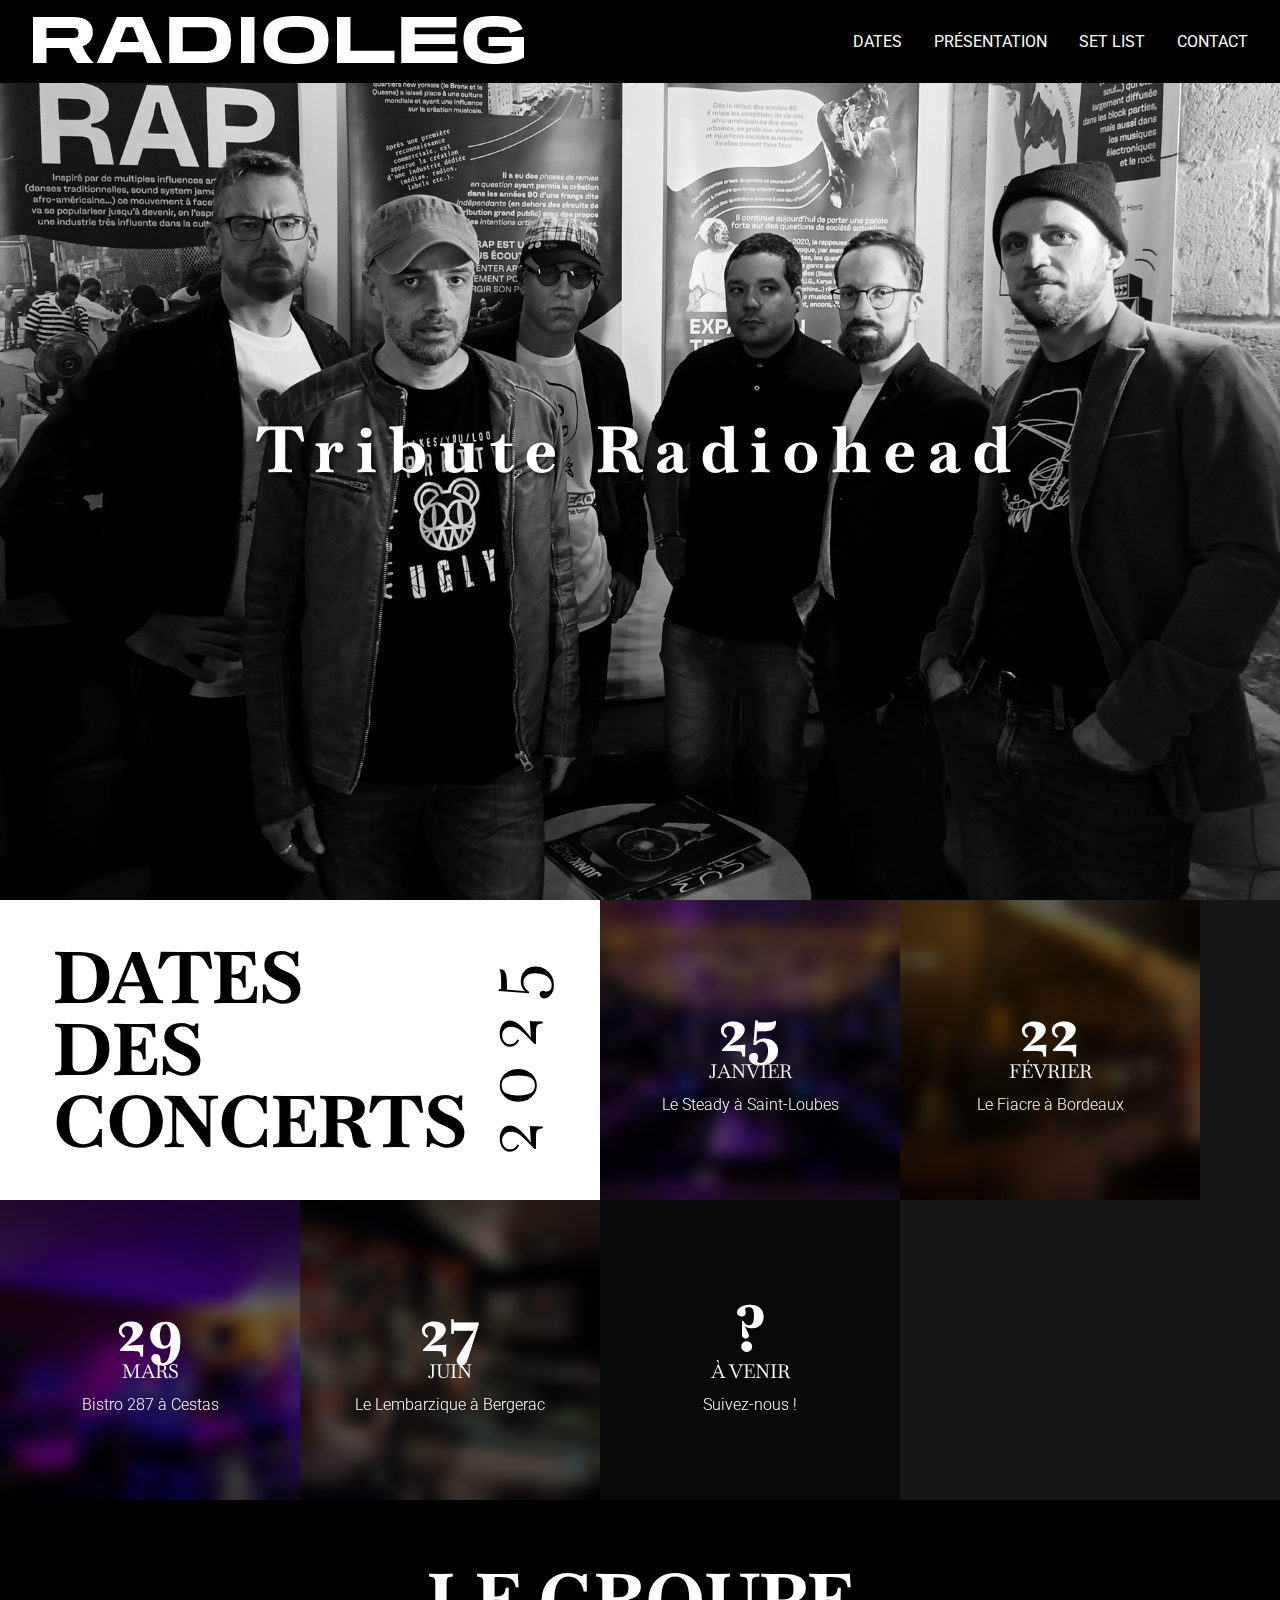
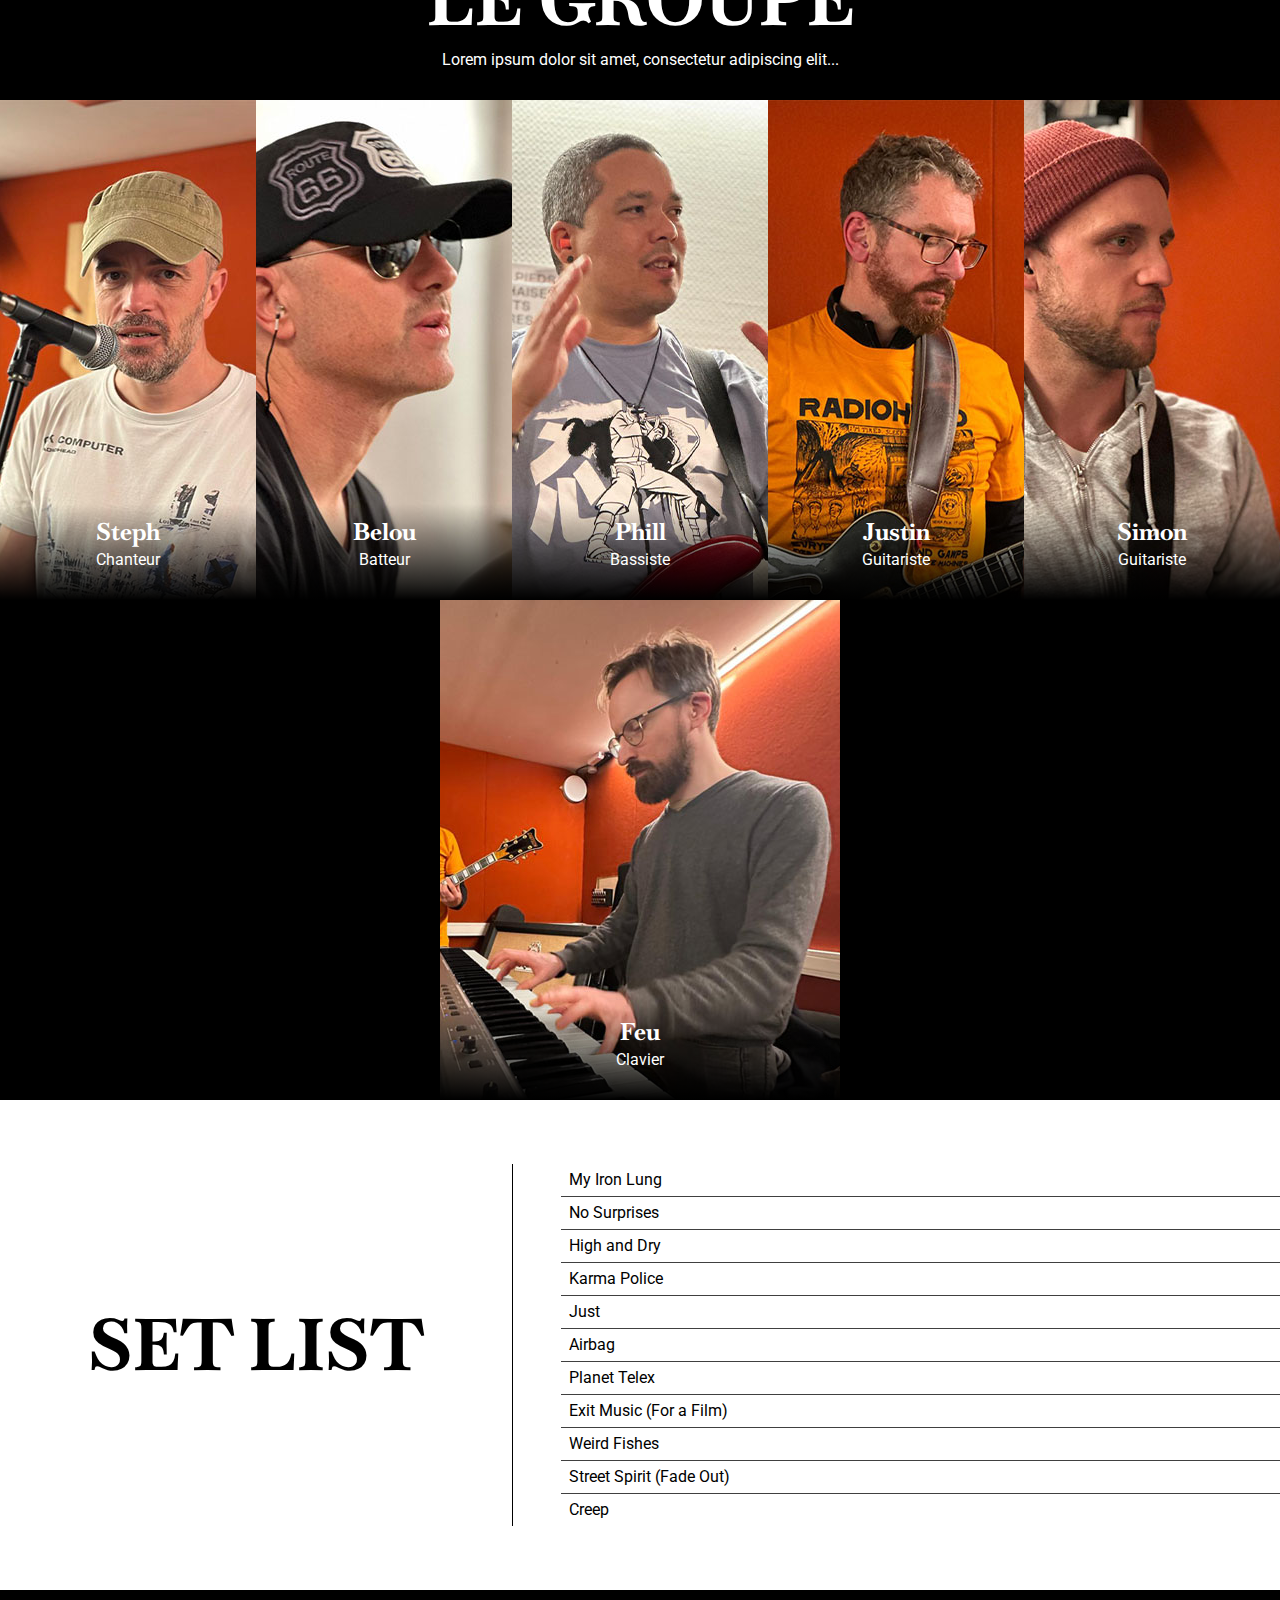
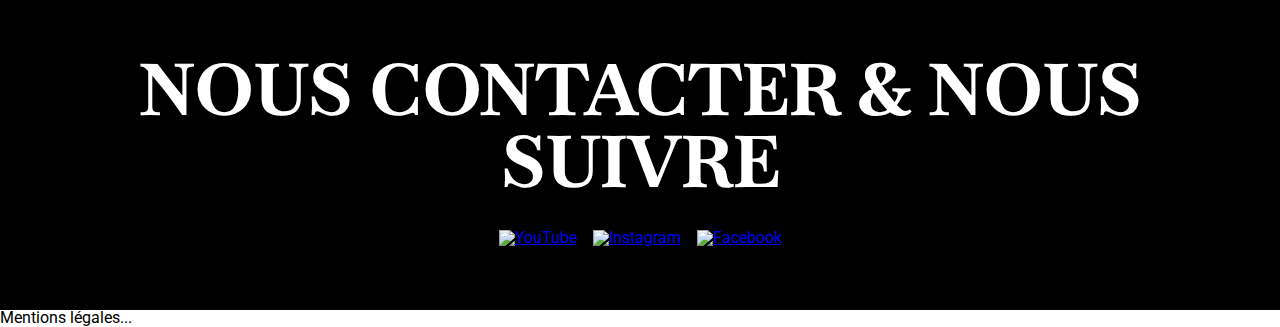
==== index.html @ 5f4b0f97 "commit initial" ====
<!DOCTYPE html>
<html lang="fr">
<head>
    <meta charset="UTF-8">
    <meta name="viewport" content="width=device-width, initial-scale=1.0">
    <title>Radioleg Tribute Radiohead</title>
    <link href="https://fonts.googleapis.com/css2?family=Roboto:wght@400;700&family=Baskervville&display=swap" rel="stylesheet">
    <link rel="stylesheet" href="scss/style.css">
    <link rel="preconnect" href="https://fonts.googleapis.com">
    <link rel="preconnect" href="https://fonts.gstatic.com" crossorigin>
    <link href="https://fonts.googleapis.com/css2?family=Baskervville&family=Roboto:wght@400;700&display=swap" rel="stylesheet">
</head>
<body>
    <header>
        <nav class="navbar">
            <div class="logo">
                <img src="img/logo-radioleg.png" alt="Logo Radioleg">
            </div>
            <div class="burger-menu">
                <span></span>
                <span></span>
                <span></span>
            </div>
            <ul class="nav-links">
                <li><a href="#dates">DATES</a></li>
                <li><a href="#presentation">PRÉSENTATION</a></li>
                <li><a href="#setlist">SET LIST</a></li>
                <li><a href="#contact">CONTACT</a></li>
            </ul>
        </nav>
    </header>
    <main>
        <!-- Section Home -->
        <section id="home" class="banner">
            <h1>Tribute Radiohead</h1>
        </section>

        <!-- Section Dates -->
        <section id="dates" class="dates">
            <div class="concert-dates">
                <!-- Titre principal avec année -->
                <div class="dates-header">
                    <h2>DATES <br>DES <br>CONCERTS</h2>
                    <span class="year">2025</span>
                </div>
        
                <!-- Cartes de dates -->
                <div class="date-card" style="background-image: url('img/le-steady.jpg');">
                    <div class="overlay">
                        <time datetime="2025-01-25">
                            <span class="jour">25</span>
                            <span class="mois">janvier</span>
                        </time>
                        <div class="lieu">Le Steady à Saint-Loubes</div>
                    </div>
                </div>
        
                <div class="date-card" style="background-image: url('img/le-fiacre.jpg');">
                    <div class="overlay">
                        <time datetime="2025-02-22">
                            <span class="jour">22</span>
                            <span class="mois">février</span>
                        </time>
                        <div class="lieu">Le Fiacre à Bordeaux</div>
                    </div>
                </div>
        
                <div class="date-card" style="background-image: url('img/bistro-287.jpg');">
                    <div class="overlay">
                        <time datetime="2025-03-29">
                            <span class="jour">29</span>
                            <span class="mois">mars</span>
                        </time>
                        <div class="lieu">Bistro 287 à Cestas</div>
                    </div>
                </div>
                <div class="date-card" style="background-image: url('img/le-lembarzique.jpg');">
                    <div class="overlay">
                        <time datetime="2025-06-27">
                            <span class="jour">27</span>
                            <span class="mois">juin</span>
                        </time>
                        <div class="lieu">Le Lembarzique à Bergerac</div>
                    </div>
                </div>
        
                <div class="date-card" style="background-image: url('img/placeholder.jpg');">
                    <div class="overlay">
                        <time datetime="2025-04-01">
                            <span class="jour">?</span>
                            <span class="mois">à venir</span>
                        </time>
                        <div class="lieu">Suivez-nous !</div>
                    </div>
                </div>
        
            </div>
        </section>
        

        <!-- Section Groupe -->
        <section id="presentation" class="group">
            <h2>LE GROUPE</h2>
            <p>Lorem ipsum dolor sit amet, consectetur adipiscing elit...</p>
            <div class="members">
                <div class="member" style="background-image: url('img/photos/photostudio_web_steph.jpg');">
                    <div class="info">
                        <h3>Steph</h3>
                        <p>Chanteur</p>
                    </div>
                </div>
                <div class="member" style="background-image: url('img/photos/photostudio_web_belou.jpg');">
                    <div class="info">
                        <h3>Belou</h3>
                        <p>Batteur</p>
                    </div>
                </div>
                <div class="member" style="background-image: url('img/photos/photostudio_web_ phil.jpg');">
                    <div class="info">
                        <h3>Phill</h3>
                        <p>Bassiste</p>
                    </div>
                </div>
                <div class="member" style="background-image: url('img/photos/photostudio_web_ justin.jpg');">
                    <div class="info">
                        <h3>Justin</h3>
                        <p>Guitariste</p>
                    </div>
                </div>
                <div class="member" style="background-image: url('img/photos/photostudio_web_simon.jpg');">
                    <div class="info">
                        <h3>Simon</h3>
                        <p>Guitariste</p>
                    </div>
                </div>
                <div class="member" style="background-image: url('img/photos/photostudio_web_feu.jpg');">
                    <div class="info">
                        <h3>Feu</h3>
                        <p>Clavier</p>
                    </div>
                </div>
            </div>
        </section>

        <!-- Section Set List -->
        <section id="setlist" class="setlist">
            <div class="setlist-header">
                <h2>SET LIST</h2>
            </div>
            <div class="setlist-content">
   
                <div class="setlist-list">
                    <ul>
                        <li>My Iron Lung</li>
                        <li>No Surprises</li>
                        <li>High and Dry</li>
                        <li>Karma Police</li>
                        <li>Just</li>
                        <li>Airbag</li>
                        <li>Planet Telex</li>
                        <li>Exit Music (For a Film)</li>
                        <li>Weird Fishes</li>
                        <li>Street Spirit (Fade Out)</li>
                        <li>Creep</li>
                    </ul>
                </div>
            </div>
        </section>

        <!-- Section Contact -->
        <section id="contact" class="contact">
            <h2>NOUS CONTACTER & NOUS SUIVRE</h2>
            <div class="social-icons">
                <a href="#"><img src="img/youtube.png" alt="YouTube"></a>
                <a href="#"><img src="img/instagram.png" alt="Instagram"></a>
                <a href="#"><img src="img/facebook.png" alt="Facebook"></a>
            </div>
        </section>
    </main>
    <footer>
        <p>Mentions légales...</p>
    </footer>
    <script src="js/script.js"></script>
</body>
</html>
---- scss/style.css ----
@charset "UTF-8";
/* commande sass --watch scss\style.scss:scss\style.css */
* {
  margin: 0;
  padding: 0;
  box-sizing: border-box;
}

body {
  font-family: "Roboto", sans-serif;
  line-height: 1;
}
body h1 {
  font-size: 4rem;
  font-family: "Baskervville", serif;
}
body h2 {
  font-family: "Baskervville", serif;
  font-size: 4.5rem;
  text-transform: uppercase;
  line-height: 1;
}

.navbar {
  display: flex;
  justify-content: space-between;
  align-items: center;
  background: #000;
  padding: 1rem 2rem;
  position: fixed;
  top: 0;
  width: 100%;
  z-index: 1000;
}
.navbar .logo {
  line-height: 1;
}
.navbar .logo img {
  max-height: 50px;
}
.navbar .nav-links {
  list-style: none;
  display: flex;
  gap: 2rem;
}
.navbar .nav-links li a {
  color: #fff;
  text-decoration: none;
  font-family: "Roboto", sans-serif;
}
.navbar .nav-links li a:hover {
  color: #d4af37;
}

.banner {
  height: 100vh;
  background: url("../img/groupe-cover.jpg") no-repeat center center/cover;
  display: flex;
  justify-content: center;
  align-items: center;
  color: #fff;
  background-position: center;
}
.banner h1 {
  text-shadow: 2px 2px 6px #000;
  letter-spacing: 0.2em;
}

.dates {
  display: flex;
  flex-direction: column;
  align-items: left;
  background-color: #161616;
}
.dates .dates-header {
  display: flex;
  justify-content: center;
  align-items: center;
  max-width: 800px;
  min-width: 600px;
  height: 300px;
  margin: 0;
  padding: 2rem;
  background-color: #fff;
}
.dates .dates-header h2 {
  text-align: left;
  max-width: 80%;
}
.dates .dates-header .year {
  font-family: "Baskervville", serif;
  writing-mode: sideways-lr;
  font-size: 5rem;
  color: #000;
  font-weight: normal;
  letter-spacing: 1rem;
}
.dates .concert-dates {
  display: flex;
  flex-wrap: wrap;
  justify-content: left;
}
.dates .concert-dates .date-card {
  width: 300px;
  height: 300px;
  background-size: cover;
  background-position: center;
  position: relative;
  overflow: hidden;
  display: flex;
  align-items: flex-end;
}
.dates .concert-dates .date-card .overlay {
  background: rgba(0, 0, 0, 0.6);
  backdrop-filter: blur(8px); /* Ajoute l’effet de flou */
  color: #fff;
  text-align: center;
  padding: 1rem;
  width: 100%;
  height: 100%;
  display: flex;
  flex-direction: column;
  justify-content: center;
}
.dates .concert-dates .date-card .overlay time {
  font-family: "Baskervville", serif;
}
.dates .concert-dates .date-card .overlay time .jour {
  display: block;
  font-size: 4rem;
  font-weight: bold;
  line-height: 1.3;
}
.dates .concert-dates .date-card .overlay time .mois {
  display: block;
  font-size: 1.2rem;
  text-transform: uppercase;
  margin-top: -0.5rem;
}
.dates .concert-dates .date-card .overlay .lieu {
  margin-top: 1rem;
  font-family: "Roboto", sans-serif;
  font-size: 1rem;
  font-weight: 300;
}

.group {
  padding: 4rem 0 0 0;
  background-color: #000;
  color: #fff;
  text-align: center;
}
.group h2 {
  text-align: center;
}
.group p {
  max-width: 600px;
  margin: 1rem auto;
  font-family: "Roboto", sans-serif;
}
.group .members {
  display: flex;
  flex-wrap: wrap;
  justify-content: center;
  margin-top: 2rem;
}
.group .members .member {
  flex: 1;
  min-width: 250px;
  max-width: 400px;
  height: 500px;
  background-size: cover;
  background-position: center;
  position: relative;
  display: flex;
  align-items: flex-end;
}
.group .members .member .info {
  background: linear-gradient(to top, #000, transparent);
  width: 100%;
  padding: 1rem;
  color: #fff;
  text-align: center;
}
.group .members .member .info h3 {
  font-family: "Baskervville", serif;
  font-size: 1.5rem;
}
.group .members .member .info p {
  font-family: "Roboto", sans-serif;
  font-size: 1rem;
  margin-top: 0.5rem;
}

.setlist {
  display: flex;
  flex-wrap: wrap;
  padding: 4rem 0;
  align-items: center;
}
.setlist .setlist-header {
  width: 40%;
  padding: 1rem;
  text-align: center;
}
.setlist .setlist-content {
  width: 60%;
}
.setlist .setlist-content .setlist-block {
  flex: 1;
  background: #000;
  color: #fff;
  display: flex;
  justify-content: center;
  align-items: center;
  font-family: "Baskervville", serif;
  font-size: 1.5rem;
  text-align: center;
  padding: 2rem 0 2rem 2rem;
  border-right: 1px solid #fff;
}
.setlist .setlist-list {
  flex: 1;
  padding: 0 0 0 3rem;
  border-left: 1px solid;
}
.setlist .setlist-list ul {
  list-style: none;
  margin: 0;
  padding: 0;
}
.setlist .setlist-list ul li {
  font-family: "Roboto", sans-serif;
  font-size: 1rem;
  padding: 0.5rem 0;
  border-bottom: 1px solid #404040;
  padding-left: 8px;
}
.setlist .setlist-list ul li:hover {
  background-color: #eeeeee;
}
.setlist .setlist-list ul :last-child {
  border: none;
}

.contact {
  background: #000;
  color: #fff;
  padding: 4rem 2rem;
  text-align: center;
}
.contact .social-icons {
  margin-top: 2rem;
  display: flex;
  justify-content: center;
  gap: 1rem;
}
.contact .social-icons a img {
  width: 40px;
  height: 40px;
}

@media screen and (max-width: 768px) {
  .navbar .nav-links {
    display: none;
    flex-direction: column;
    position: absolute;
    top: 100%;
    left: 0;
    background: #000;
    width: 100%;
    padding: 1rem 0;
  }
  .navbar .nav-links a {
    padding: 0.5rem 1rem;
  }
  .navbar .burger-menu {
    display: flex;
    flex-direction: column;
    cursor: pointer;
  }
  .navbar .burger-menu span {
    background: #fff;
    height: 4px;
    margin: 3px 0;
    width: 25px;
  }
  .navbar .nav-links.active {
    display: flex;
  }
  .setlist {
    flex-direction: column;
  }
  .setlist .setlist-block {
    border-right: none;
    border-bottom: 1px solid #fff;
  }
}

/*# sourceMappingURL=style.css.map */
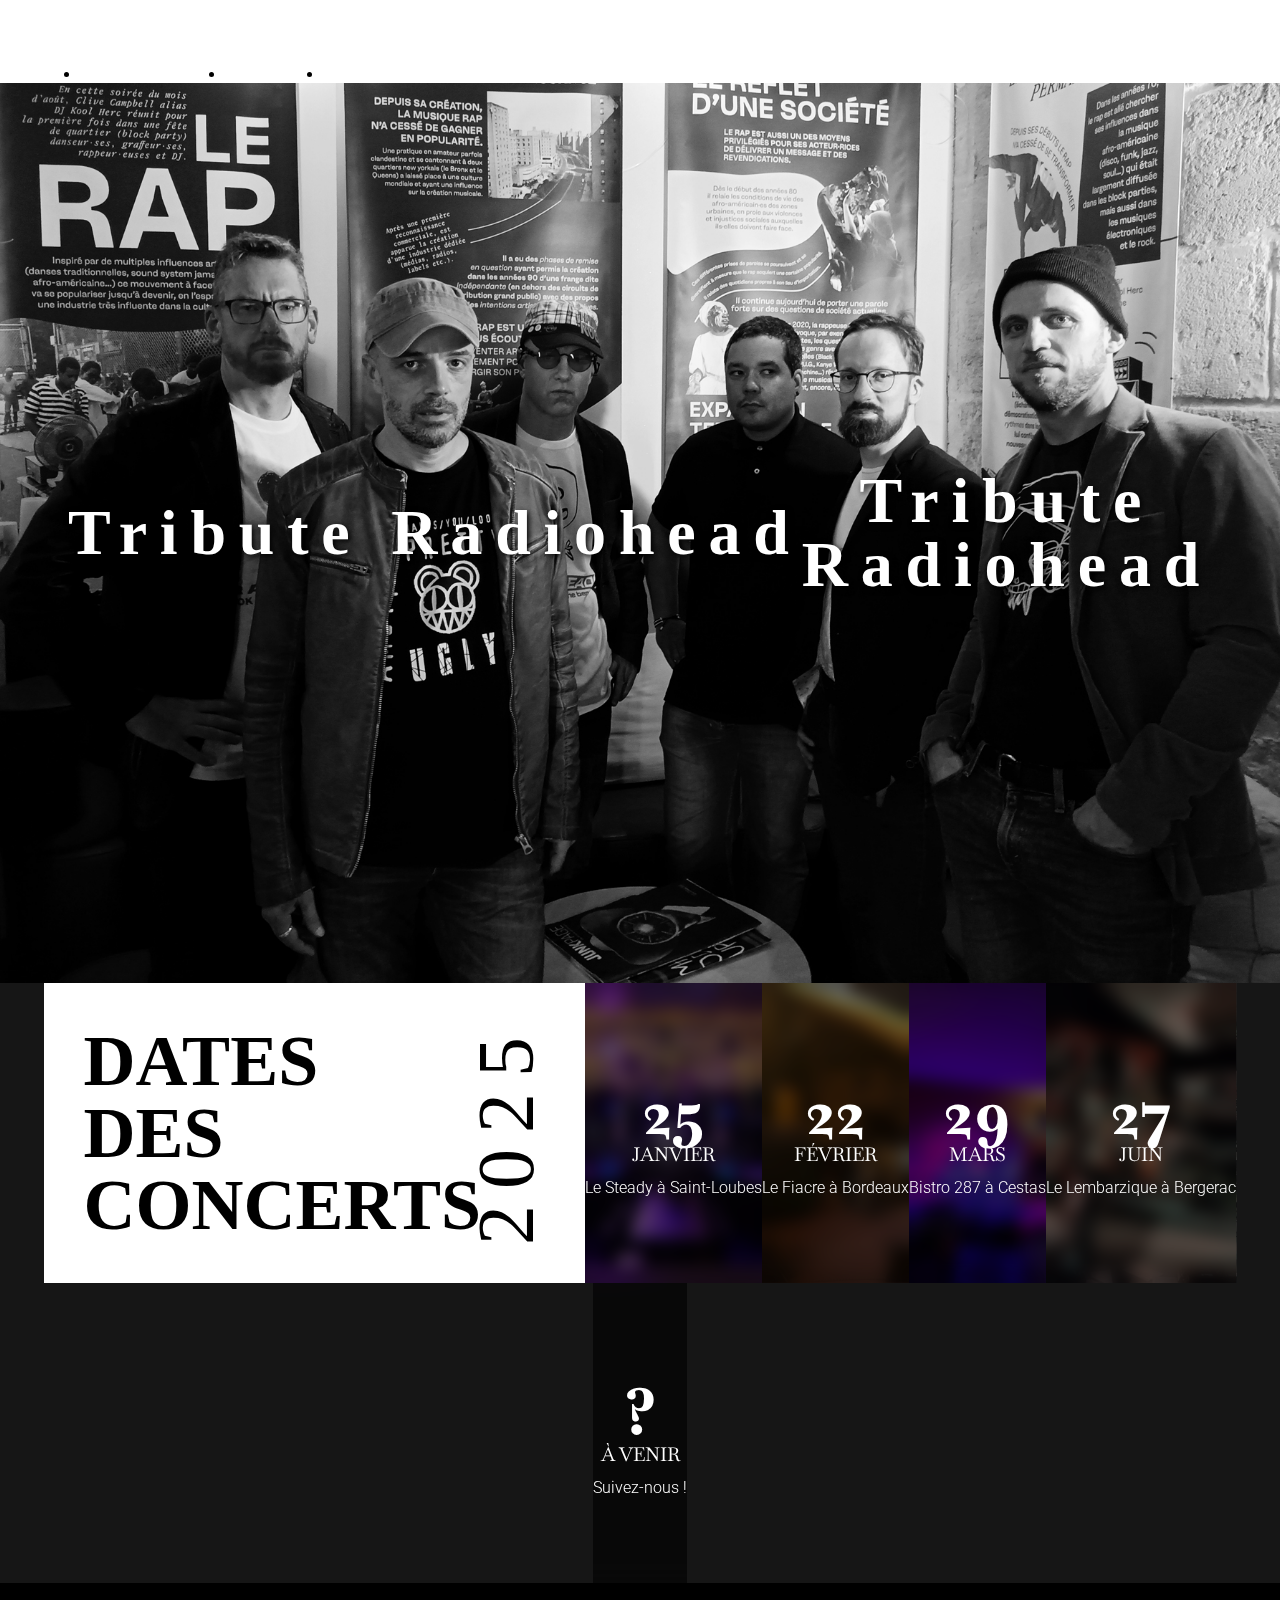
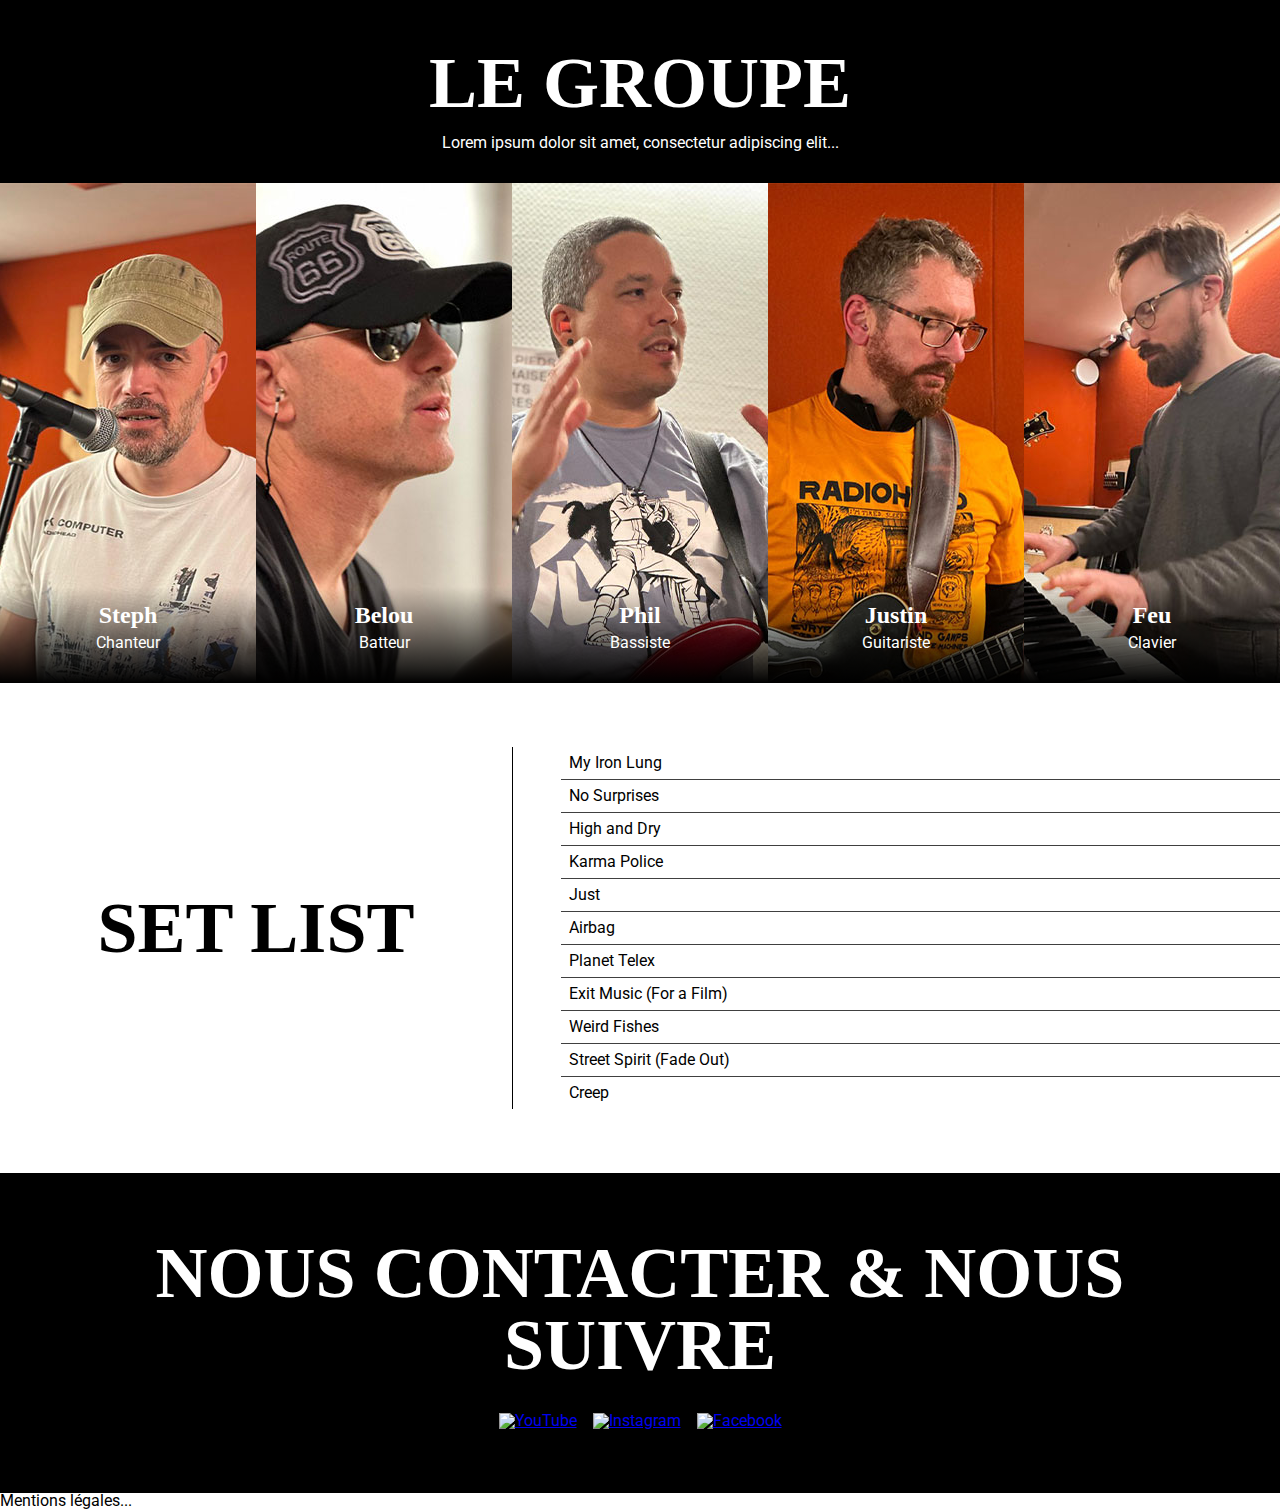
==== commit b04cb6c0: "full responsive" ====
--- a/index.html
+++ b/index.html
@@ -9,43 +9,48 @@
     <link rel="preconnect" href="https://fonts.googleapis.com">
     <link rel="preconnect" href="https://fonts.gstatic.com" crossorigin>
     <link href="https://fonts.googleapis.com/css2?family=Baskervville&family=Roboto:wght@400;700&display=swap" rel="stylesheet">
+    <link href="https://cdn.jsdelivr.net/npm/bootstrap@5.2.3/dist/css/bootstrap.min.css" rel="stylesheet" integrity="sha384-rbsA2VBKQhggwzxH7pPCaAqO46MgnOM80zW1RWuH61DGLwZJEdK2Kadq2F9CUG65" crossorigin="anonymous">
+    <script src="https://cdn.jsdelivr.net/npm/bootstrap@5.2.3/dist/js/bootstrap.bundle.min.js" integrity="sha384-kenU1KFdBIe4zVF0s0G1M5b4hcpxyD9F7jL+jjXkk+Q2h455rYXK/7HAuoJl+0I4" crossorigin="anonymous"></script>
 </head>
 <body>
     <header>
-        <nav class="navbar">
-            <div class="logo">
-                <img src="img/logo-radioleg.png" alt="Logo Radioleg">
-            </div>
-            <div class="burger-menu">
-                <span></span>
-                <span></span>
-                <span></span>
-            </div>
-            <ul class="nav-links">
-                <li><a href="#dates">DATES</a></li>
-                <li><a href="#presentation">PRÉSENTATION</a></li>
-                <li><a href="#setlist">SET LIST</a></li>
-                <li><a href="#contact">CONTACT</a></li>
-            </ul>
+      <nav class="navbar bg-black fixed-top">
+        <div class="container-fluid">
+          <span class="navbar-brand mb-0 h1"><img src="img/logo-radioleg.png" alt="Logo Radioleg" class='logo'></span>
+          <div class="burger-menu">
+              <span></span>
+              <span></span>
+              <span></span>
+          </div>
+          <ul class="nav-links">
+              <li><a href="#dates">DATES</a></li>
+              <li><a href="#presentation">PRÉSENTATION</a></li>
+              <li><a href="#setlist">SET LIST</a></li>
+              <li><a href="#contact">CONTACT</a></li>
+          </ul>
         </nav>
+      </div>
     </header>
-    <main>
-        <!-- Section Home -->
-        <section id="home" class="banner">
-            <h1>Tribute Radiohead</h1>
-        </section>
 
-        <!-- Section Dates -->
+    <!-- Section Banner -->
+    <section id="home" class="banner">
+        <h1 class="d-none d-sm-block">Tribute Radiohead</h1>
+        <h1 class="d-block d-sm-none" style='text-align: center;'>Tribute<br>Radiohead</h1>
+    </section>
+
+    <!-- Section Dates -->
+
         <section id="dates" class="dates">
             <div class="concert-dates">
                 <!-- Titre principal avec année -->
-                <div class="dates-header">
+                <div class="dates-header col-lg-6 col-12">
                     <h2>DATES <br>DES <br>CONCERTS</h2>
                     <span class="year">2025</span>
                 </div>
-        
+
                 <!-- Cartes de dates -->
-                <div class="date-card" style="background-image: url('img/le-steady.jpg');">
+
+                <div class="date-card col-lg-3 col-12" style="background-image: url('img/le-steady.jpg');">
                     <div class="overlay">
                         <time datetime="2025-01-25">
                             <span class="jour">25</span>
@@ -54,18 +59,18 @@
                         <div class="lieu">Le Steady à Saint-Loubes</div>
                     </div>
                 </div>
-        
-                <div class="date-card" style="background-image: url('img/le-fiacre.jpg');">
-                    <div class="overlay">
-                        <time datetime="2025-02-22">
-                            <span class="jour">22</span>
-                            <span class="mois">février</span>
-                        </time>
-                        <div class="lieu">Le Fiacre à Bordeaux</div>
-                    </div>
+
+                <div class="date-card col-lg-3 col-12" style="background-image: url('img/le-fiacre.jpg');">
+                      <div class="overlay">
+                          <time datetime="2025-02-22">
+                              <span class="jour">22</span>
+                              <span class="mois">février</span>
+                          </time>
+                          <div class="lieu">Le Fiacre à Bordeaux</div>
+                      </div>
                 </div>
-        
-                <div class="date-card" style="background-image: url('img/bistro-287.jpg');">
+
+                <div class="date-card col-lg-3 col-12" style="background-image: url('img/bistro-287.jpg');">
                     <div class="overlay">
                         <time datetime="2025-03-29">
                             <span class="jour">29</span>
@@ -74,7 +79,8 @@
                         <div class="lieu">Bistro 287 à Cestas</div>
                     </div>
                 </div>
-                <div class="date-card" style="background-image: url('img/le-lembarzique.jpg');">
+
+                <div class="date-card col-lg-3 col-12" style="background-image: url('img/le-lembarzique.jpg');">
                     <div class="overlay">
                         <time datetime="2025-06-27">
                             <span class="jour">27</span>
@@ -83,8 +89,8 @@
                         <div class="lieu">Le Lembarzique à Bergerac</div>
                     </div>
                 </div>
-        
-                <div class="date-card" style="background-image: url('img/placeholder.jpg');">
+
+                <div class="date-card col-lg-3 col-12" style="background-image: url('img/placeholder.jpg');">
                     <div class="overlay">
                         <time datetime="2025-04-01">
                             <span class="jour">?</span>
@@ -93,10 +99,9 @@
                         <div class="lieu">Suivez-nous !</div>
                     </div>
                 </div>
-        
             </div>
         </section>
-        
+
 
         <!-- Section Groupe -->
         <section id="presentation" class="group">
@@ -117,19 +122,13 @@
                 </div>
                 <div class="member" style="background-image: url('img/photos/photostudio_web_ phil.jpg');">
                     <div class="info">
-                        <h3>Phill</h3>
+                        <h3>Phil</h3>
                         <p>Bassiste</p>
                     </div>
                 </div>
                 <div class="member" style="background-image: url('img/photos/photostudio_web_ justin.jpg');">
                     <div class="info">
                         <h3>Justin</h3>
-                        <p>Guitariste</p>
-                    </div>
-                </div>
-                <div class="member" style="background-image: url('img/photos/photostudio_web_simon.jpg');">
-                    <div class="info">
-                        <h3>Simon</h3>
                         <p>Guitariste</p>
                     </div>
                 </div>
@@ -148,7 +147,7 @@
                 <h2>SET LIST</h2>
             </div>
             <div class="setlist-content">
-   
+
                 <div class="setlist-list">
                     <ul>
                         <li>My Iron Lung</li>
@@ -176,7 +175,7 @@
                 <a href="#"><img src="img/facebook.png" alt="Facebook"></a>
             </div>
         </section>
-    </main>
+
     <footer>
         <p>Mentions légales...</p>
     </footer>
--- a/scss/style.css
+++ b/scss/style.css
@@ -12,34 +12,22 @@
 }
 body h1 {
   font-size: 4rem;
-  font-family: "Baskervville", serif;
+  font-family: "Baskerville", serif;
 }
 body h2 {
-  font-family: "Baskervville", serif;
+  font-family: "Baskerville", serif;
   font-size: 4.5rem;
   text-transform: uppercase;
   line-height: 1;
 }
 
-.navbar {
-  display: flex;
-  justify-content: space-between;
-  align-items: center;
-  background: #000;
-  padding: 1rem 2rem;
-  position: fixed;
-  top: 0;
-  width: 100%;
-  z-index: 1000;
-}
-.navbar .logo {
-  line-height: 1;
-}
-.navbar .logo img {
-  max-height: 50px;
-}
+.logo{
+  width: 300px;
+  padding: 10px 0px;
+}
+
 .navbar .nav-links {
-  list-style: none;
+  padding-top: 15px;
   display: flex;
   gap: 2rem;
 }
@@ -76,8 +64,6 @@
   display: flex;
   justify-content: center;
   align-items: center;
-  max-width: 800px;
-  min-width: 600px;
   height: 300px;
   margin: 0;
   padding: 2rem;
@@ -88,7 +74,7 @@
   max-width: 80%;
 }
 .dates .dates-header .year {
-  font-family: "Baskervville", serif;
+  font-family: "Baskerville", serif;
   writing-mode: sideways-lr;
   font-size: 5rem;
   color: #000;
@@ -98,10 +84,9 @@
 .dates .concert-dates {
   display: flex;
   flex-wrap: wrap;
-  justify-content: left;
+  justify-content: center;
 }
 .dates .concert-dates .date-card {
-  width: 300px;
   height: 300px;
   background-size: cover;
   background-position: center;
@@ -115,7 +100,6 @@
   backdrop-filter: blur(8px); /* Ajoute l’effet de flou */
   color: #fff;
   text-align: center;
-  padding: 1rem;
   width: 100%;
   height: 100%;
   display: flex;
@@ -183,7 +167,7 @@
   text-align: center;
 }
 .group .members .member .info h3 {
-  font-family: "Baskervville", serif;
+  font-family: "Baskerville", serif;
   font-size: 1.5rem;
 }
 .group .members .member .info p {
@@ -261,6 +245,9 @@
 }
 
 @media screen and (max-width: 768px) {
+  .logo{
+    width: 200px;
+  }
   .navbar .nav-links {
     display: none;
     flex-direction: column;
@@ -288,6 +275,13 @@
   .navbar .nav-links.active {
     display: flex;
   }
+  body h1 {
+    font-size: 2rem;
+    font-family: "Baskervville", serif;
+  }
+  body h2{
+    font-size: 2rem;
+  }
   .setlist {
     flex-direction: column;
   }
@@ -295,6 +289,9 @@
     border-right: none;
     border-bottom: 1px solid #fff;
   }
+  .dates .dates-header .year {
+    font-size: 3rem;
+  }
 }
 
 /*# sourceMappingURL=style.css.map */
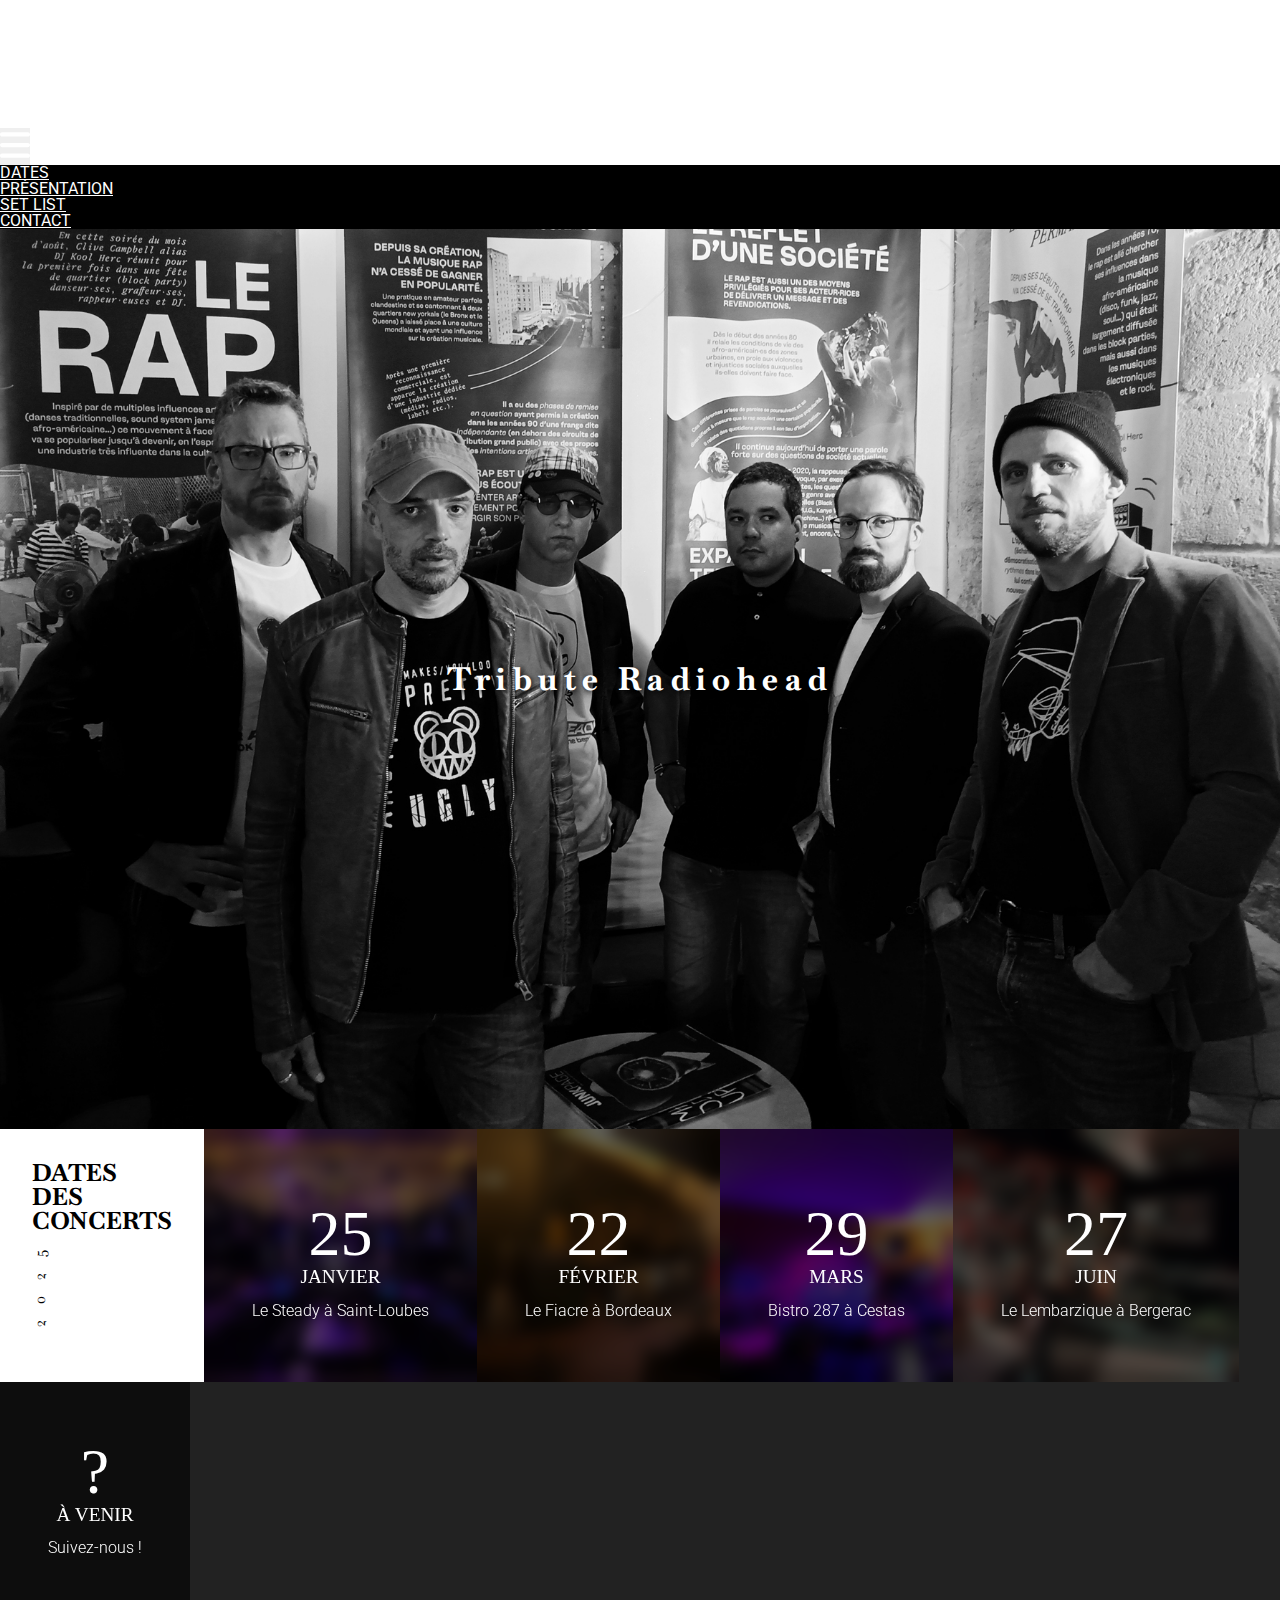
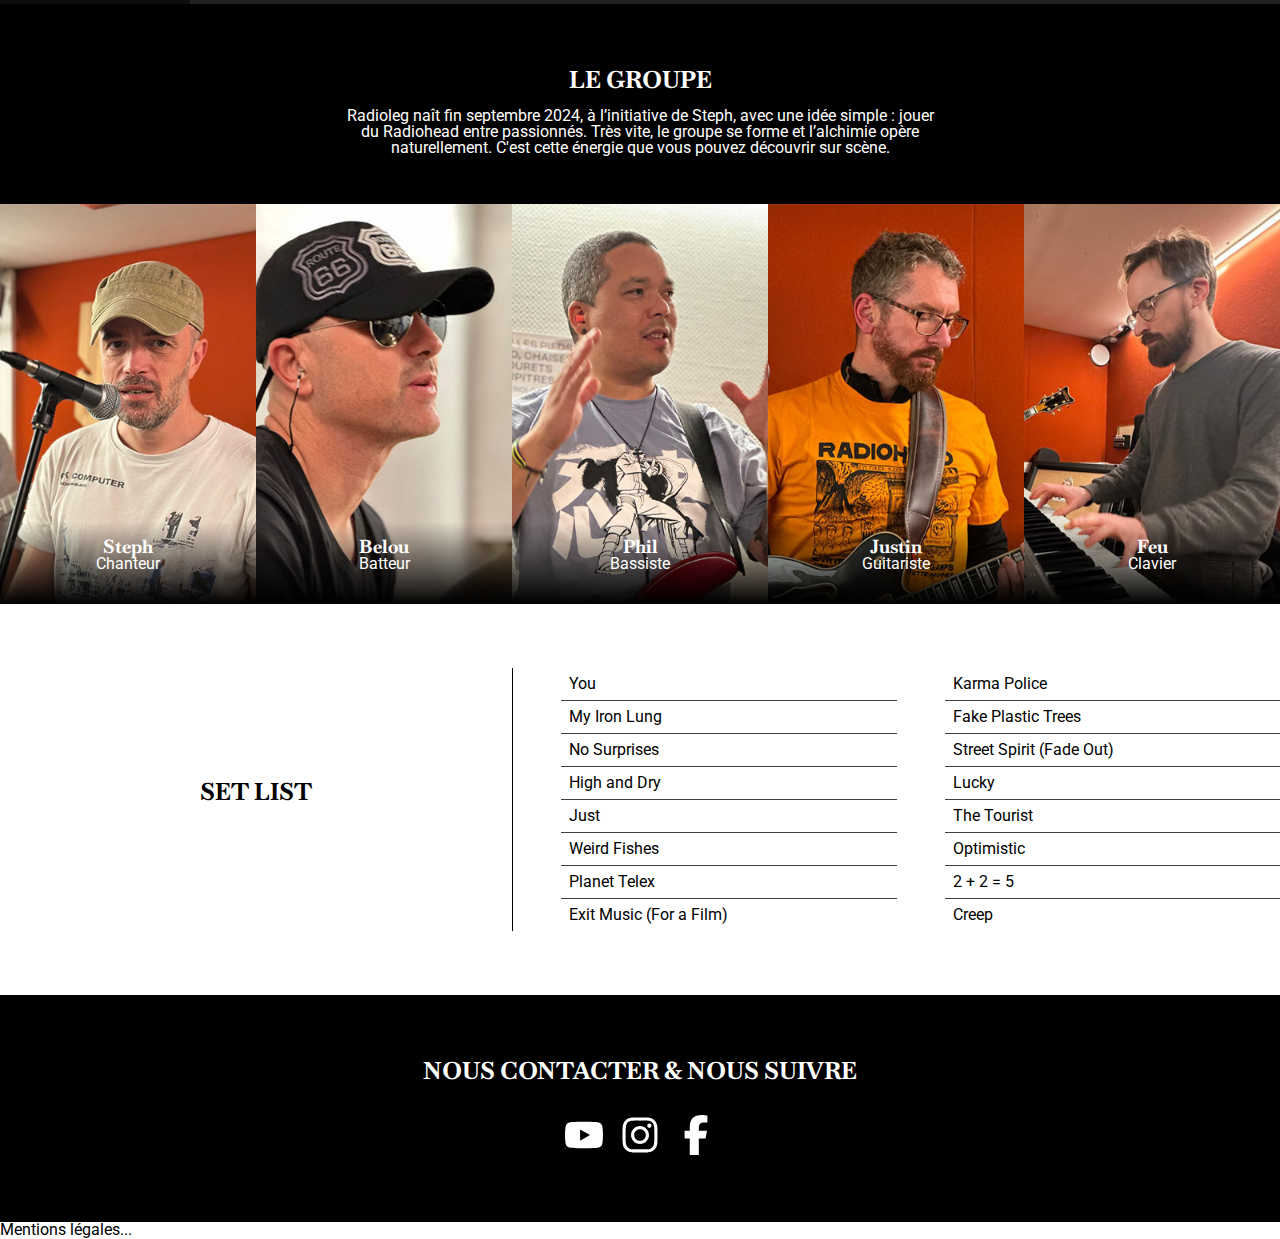
==== commit 113ef2fc: "esthétique responsive" ====
--- a/index.html
+++ b/index.html
@@ -3,7 +3,7 @@
 <head>
     <meta charset="UTF-8">
     <meta name="viewport" content="width=device-width, initial-scale=1.0">
-    <title>Radioleg Tribute Radiohead</title>
+    <title>Radioleg - Tribute Radiohead</title>
     <link href="https://fonts.googleapis.com/css2?family=Roboto:wght@400;700&family=Baskervville&display=swap" rel="stylesheet">
     <link rel="stylesheet" href="scss/style.css">
     <link rel="preconnect" href="https://fonts.googleapis.com">
@@ -14,28 +14,30 @@
 </head>
 <body>
     <header>
-      <nav class="navbar bg-black fixed-top">
-        <div class="container-fluid">
-          <span class="navbar-brand mb-0 h1"><img src="img/logo-radioleg.png" alt="Logo Radioleg" class='logo'></span>
-          <div class="burger-menu">
-              <span></span>
-              <span></span>
-              <span></span>
-          </div>
-          <ul class="nav-links">
-              <li><a href="#dates">DATES</a></li>
-              <li><a href="#presentation">PRÉSENTATION</a></li>
-              <li><a href="#setlist">SET LIST</a></li>
-              <li><a href="#contact">CONTACT</a></li>
-          </ul>
+        <nav class="navbar navbar-expand-lg navbar-dark bg-black fixed-top">
+            <div class="container-fluid">
+                <a class="navbar-brand logo" href="#"><img alt="logo Radioleg" src="img/logo-radioleg.png"></a>
+                <button class="navbar-toggler" type="button" data-bs-toggle="collapse" data-bs-target="#navbarNav">
+                    <img width="30" src="img/bars-solid.svg" alt="Menu">
+                </button>
+                
+                <div class="collapse navbar-collapse" id="navbarNav">
+                    <ul class="navbar-nav ms-auto">
+                        <li class="nav-item"><a class="nav-link" href="#dates">DATES</a></li>
+                        <li class="nav-item"><a class="nav-link" href="#presentation">PRÉSENTATION</a></li>
+                        <li class="nav-item"><a class="nav-link" href="#setlist">SET LIST</a></li>
+                        <li class="nav-item"><a class="nav-link" href="#contact">CONTACT</a></li>
+                    </ul>
+                </div>
+            </div>
         </nav>
+        
       </div>
     </header>
 
     <!-- Section Banner -->
     <section id="home" class="banner">
-        <h1 class="d-none d-sm-block">Tribute Radiohead</h1>
-        <h1 class="d-block d-sm-none" style='text-align: center;'>Tribute<br>Radiohead</h1>
+        <h1 class="text-center display-1">Tribute Radiohead</h1>
     </section>
 
     <!-- Section Dates -->
@@ -43,14 +45,13 @@
         <section id="dates" class="dates">
             <div class="concert-dates">
                 <!-- Titre principal avec année -->
-                <div class="dates-header col-lg-6 col-12">
-                    <h2>DATES <br>DES <br>CONCERTS</h2>
-                    <span class="year">2025</span>
+                <div class="dates-header col-lg-6 col-12 d-flex flex-lg-row align-items-center">
+                    <h2 class="display-2">DATES <br>DES <br>CONCERTS</h2>
+                    <span class="year display-2">2025</span>
                 </div>
 
                 <!-- Cartes de dates -->
-
-                <div class="date-card col-lg-3 col-12" style="background-image: url('img/le-steady.jpg');">
+                <div class="date-card col-lg-3 col-md-6 col-12" style="background-image: url('img/le-steady.jpg');">
                     <div class="overlay">
                         <time datetime="2025-01-25">
                             <span class="jour">25</span>
@@ -60,7 +61,7 @@
                     </div>
                 </div>
 
-                <div class="date-card col-lg-3 col-12" style="background-image: url('img/le-fiacre.jpg');">
+                <div class="date-card col-lg-3 col-md-6 col-12" style="background-image: url('img/le-fiacre.jpg');">
                       <div class="overlay">
                           <time datetime="2025-02-22">
                               <span class="jour">22</span>
@@ -70,7 +71,7 @@
                       </div>
                 </div>
 
-                <div class="date-card col-lg-3 col-12" style="background-image: url('img/bistro-287.jpg');">
+                <div class="date-card col-lg-3 col-md-6 col-12" style="background-image: url('img/bistro-287.jpg');">
                     <div class="overlay">
                         <time datetime="2025-03-29">
                             <span class="jour">29</span>
@@ -80,7 +81,7 @@
                     </div>
                 </div>
 
-                <div class="date-card col-lg-3 col-12" style="background-image: url('img/le-lembarzique.jpg');">
+                <div class="date-card col-lg-3 col-md-6 col-12" style="background-image: url('img/le-lembarzique.jpg');">
                     <div class="overlay">
                         <time datetime="2025-06-27">
                             <span class="jour">27</span>
@@ -90,7 +91,7 @@
                     </div>
                 </div>
 
-                <div class="date-card col-lg-3 col-12" style="background-image: url('img/placeholder.jpg');">
+                <div class="date-card col-lg-3 col-md-6 col-12" style="background-image: url('img/placeholder.jpg');">
                     <div class="overlay">
                         <time datetime="2025-04-01">
                             <span class="jour">?</span>
@@ -105,36 +106,37 @@
 
         <!-- Section Groupe -->
         <section id="presentation" class="group">
-            <h2>LE GROUPE</h2>
-            <p>Lorem ipsum dolor sit amet, consectetur adipiscing elit...</p>
+            <h2 class="display-2">LE GROUPE</h2>
+            <p>Radioleg naît fin septembre 2024, à l’initiative de Steph, avec une idée simple : jouer du Radiohead entre passionnés. Très vite, le groupe se forme et l’alchimie opère naturellement. C'est cette énergie que vous pouvez découvrir sur scène.</p>
+
             <div class="members">
                 <div class="member" style="background-image: url('img/photos/photostudio_web_steph.jpg');">
                     <div class="info">
-                        <h3>Steph</h3>
+                        <h3 class="display-3">Steph</h3>
                         <p>Chanteur</p>
                     </div>
                 </div>
                 <div class="member" style="background-image: url('img/photos/photostudio_web_belou.jpg');">
                     <div class="info">
-                        <h3>Belou</h3>
+                        <h3 class="display-3">Belou</h3>
                         <p>Batteur</p>
                     </div>
                 </div>
                 <div class="member" style="background-image: url('img/photos/photostudio_web_ phil.jpg');">
                     <div class="info">
-                        <h3>Phil</h3>
+                        <h3 class="display-3">Phil</h3>
                         <p>Bassiste</p>
                     </div>
                 </div>
                 <div class="member" style="background-image: url('img/photos/photostudio_web_ justin.jpg');">
                     <div class="info">
-                        <h3>Justin</h3>
+                        <h3 class="display-3">Justin</h3>
                         <p>Guitariste</p>
                     </div>
                 </div>
                 <div class="member" style="background-image: url('img/photos/photostudio_web_feu.jpg');">
                     <div class="info">
-                        <h3>Feu</h3>
+                        <h3 class="display-3">Feu</h3>
                         <p>Clavier</p>
                     </div>
                 </div>
@@ -142,37 +144,45 @@
         </section>
 
         <!-- Section Set List -->
-        <section id="setlist" class="setlist">
-            <div class="setlist-header">
-                <h2>SET LIST</h2>
-            </div>
-            <div class="setlist-content">
-
-                <div class="setlist-list">
-                    <ul>
-                        <li>My Iron Lung</li>
-                        <li>No Surprises</li>
-                        <li>High and Dry</li>
-                        <li>Karma Police</li>
-                        <li>Just</li>
-                        <li>Airbag</li>
-                        <li>Planet Telex</li>
-                        <li>Exit Music (For a Film)</li>
-                        <li>Weird Fishes</li>
-                        <li>Street Spirit (Fade Out)</li>
-                        <li>Creep</li>
-                    </ul>
-                </div>
-            </div>
-        </section>
+      <section id="setlist" class="setlist">
+        <div class="setlist-header">
+          <h2 class="display-2">SET LIST</h2>
+        </div>
+        <div class="setlist-content">
+          <div class="setlist-list">
+            <ul>
+              <li>You</li>
+              <li>My Iron Lung</li>
+              <li>No Surprises</li>
+              <li>High and Dry</li>
+              <li>Just</li>
+              <li>Weird Fishes</li>
+              <li>Planet Telex</li>
+              <li>Exit Music (For a Film)</li>
+            </ul>
+          </div>
+          <div class="setlist-list">
+            <ul>
+              <li>Karma Police</li>
+              <li>Fake Plastic Trees</li>
+              <li>Street Spirit (Fade Out)</li>
+              <li>Lucky</li>
+              <li>The Tourist</li>
+              <li>Optimistic</li>
+              <li>2 + 2 = 5</li>
+              <li>Creep</li>
+            </ul>
+          </div>
+        </div>
+      </section>
 
         <!-- Section Contact -->
         <section id="contact" class="contact">
-            <h2>NOUS CONTACTER & NOUS SUIVRE</h2>
+            <h2  class="display-2">NOUS CONTACTER & NOUS SUIVRE</h2>
             <div class="social-icons">
-                <a href="#"><img src="img/youtube.png" alt="YouTube"></a>
-                <a href="#"><img src="img/instagram.png" alt="Instagram"></a>
-                <a href="#"><img src="img/facebook.png" alt="Facebook"></a>
+                <a href="https://www.youtube.com/@RadioLeg33"><img src="img/youtube-brands-solid.svg" alt="YouTube"></a>
+                <a href="https://www.instagram.com/radioleg_33/"><img src="img/instagram-brands-solid.svg" alt="Instagram"></a>
+                <a href="https://www.facebook.com/profile.php?id=61567763544182"><img src="img/facebook-f-brands-solid.svg" alt="Facebook"></a>
             </div>
         </section>
 
--- a/scss/style.css
+++ b/scss/style.css
@@ -11,37 +11,66 @@
   line-height: 1;
 }
 body h1 {
-  font-size: 4rem;
-  font-family: "Baskerville", serif;
+  font-family: "Baskervville", serif;
 }
 body h2 {
-  font-family: "Baskerville", serif;
-  font-size: 4.5rem;
+  font-family: "Baskervville", serif;
   text-transform: uppercase;
   line-height: 1;
 }
 
-.logo{
-  width: 300px;
-  padding: 10px 0px;
-}
-
-.navbar .nav-links {
-  padding-top: 15px;
-  display: flex;
-  gap: 2rem;
-}
-.navbar .nav-links li a {
-  color: #fff;
-  text-decoration: none;
-  font-family: "Roboto", sans-serif;
-}
-.navbar .nav-links li a:hover {
-  color: #d4af37;
+.navbar-nav .nav-item {
+  position: relative;
+  flex-direction: column;
+  top: 100%;
+  left: 0;
+  background: #000;
+}
+.navbar-nav .nav-item .nav-link {
+  color: white !important;
+}
+.navbar-nav .nav-item .nav-link:after {
+  content: "";
+  position: absolute;
+  left: 0;
+  bottom: 2px; /* Position du soulignement */
+  width: 100%;
+  height: 1px;
+  background-color: white;
+  transform: scaleX(0);
+  transition: transform 0.3s ease-in-out;
+}
+.navbar-nav .nav-item .nav-link:hover:after {
+  transform: scaleX(1); /* Fait apparaître le soulignement */
+}
+
+.burger-menu {
+  display: flex;
+  flex-direction: column;
+  cursor: pointer;
+}
+.burger-menu span {
+  background: #fff;
+  height: 4px;
+  margin: 3px 0;
+  width: 25px;
+}
+
+.navbar-toggler {
+  border-color: transparent;
+  border: none !important;
+}
+
+.logo {
+  max-width: 200px;
+  line-height: 0;
+}
+.logo img {
+  width: 100%;
 }
 
 .banner {
-  height: 100vh;
+  height: 300px;
   background: url("../img/groupe-cover.jpg") no-repeat center center/cover;
   display: flex;
   justify-content: center;
@@ -58,36 +87,31 @@
   display: flex;
   flex-direction: column;
   align-items: left;
-  background-color: #161616;
+  background-color: #222;
 }
 .dates .dates-header {
-  display: flex;
-  justify-content: center;
-  align-items: center;
-  height: 300px;
-  margin: 0;
   padding: 2rem;
   background-color: #fff;
 }
 .dates .dates-header h2 {
   text-align: left;
-  max-width: 80%;
+  max-width: 90%;
 }
 .dates .dates-header .year {
-  font-family: "Baskerville", serif;
+  font-family: "Baskervville", serif;
   writing-mode: sideways-lr;
-  font-size: 5rem;
   color: #000;
   font-weight: normal;
   letter-spacing: 1rem;
+  margin-bottom: 20px;
+  text-align: center;
 }
 .dates .concert-dates {
   display: flex;
   flex-wrap: wrap;
-  justify-content: center;
+  justify-content: left;
 }
 .dates .concert-dates .date-card {
-  height: 300px;
   background-size: cover;
   background-position: center;
   position: relative;
@@ -100,6 +124,7 @@
   backdrop-filter: blur(8px); /* Ajoute l’effet de flou */
   color: #fff;
   text-align: center;
+  padding: 3rem;
   width: 100%;
   height: 100%;
   display: flex;
@@ -107,12 +132,12 @@
   justify-content: center;
 }
 .dates .concert-dates .date-card .overlay time {
-  font-family: "Baskervville", serif;
+  font-family: "Baskerville", serif;
 }
 .dates .concert-dates .date-card .overlay time .jour {
   display: block;
   font-size: 4rem;
-  font-weight: bold;
+  font-weight: normal;
   line-height: 1.3;
 }
 .dates .concert-dates .date-card .overlay time .mois {
@@ -139,7 +164,7 @@
 }
 .group p {
   max-width: 600px;
-  margin: 1rem auto;
+  margin: 3rem 2rem;
   font-family: "Roboto", sans-serif;
 }
 .group .members {
@@ -151,8 +176,8 @@
 .group .members .member {
   flex: 1;
   min-width: 250px;
-  max-width: 400px;
-  height: 500px;
+  max-width: 768px;
+  height: 400px;
   background-size: cover;
   background-position: center;
   position: relative;
@@ -165,15 +190,17 @@
   padding: 1rem;
   color: #fff;
   text-align: center;
+  line-height: 1;
 }
 .group .members .member .info h3 {
-  font-family: "Baskerville", serif;
-  font-size: 1.5rem;
+  font-family: "Baskervville", serif;
+  margin-bottom: 0;
 }
 .group .members .member .info p {
   font-family: "Roboto", sans-serif;
   font-size: 1rem;
-  margin-top: 0.5rem;
+  margin-top: 0rem;
+  margin-bottom: 1rem;
 }
 
 .setlist {
@@ -183,12 +210,12 @@
   align-items: center;
 }
 .setlist .setlist-header {
-  width: 40%;
-  padding: 1rem;
-  text-align: center;
+  margin-bottom: 1rem;
+  text-align: center;
+  width: 100%;
 }
 .setlist .setlist-content {
-  width: 60%;
+  width: 100%;
 }
 .setlist .setlist-content .setlist-block {
   flex: 1;
@@ -206,7 +233,6 @@
 .setlist .setlist-list {
   flex: 1;
   padding: 0 0 0 3rem;
-  border-left: 1px solid;
 }
 .setlist .setlist-list ul {
   list-style: none;
@@ -223,8 +249,9 @@
 .setlist .setlist-list ul li:hover {
   background-color: #eeeeee;
 }
-.setlist .setlist-list ul :last-child {
-  border: none;
+
+.setlist-list:last-child ul:last-child li:last-child {
+  border-bottom: none;
 }
 
 .contact {
@@ -244,53 +271,64 @@
   height: 40px;
 }
 
-@media screen and (max-width: 768px) {
-  .logo{
-    width: 200px;
-  }
-  .navbar .nav-links {
-    display: none;
-    flex-direction: column;
-    position: absolute;
-    top: 100%;
-    left: 0;
-    background: #000;
-    width: 100%;
-    padding: 1rem 0;
-  }
-  .navbar .nav-links a {
-    padding: 0.5rem 1rem;
-  }
-  .navbar .burger-menu {
+@media screen and (min-width: 360px) {
+  .banner {
+    height: 600px;
+  }
+  .group p {
+    margin: 1rem auto 3rem auto;
+  }
+}
+@media screen and (min-width: 768px) {
+  .logo {
+    max-width: 300px;
+  }
+  .group .members .member {
+    flex: 1 1 calc(33.33% - 1rem);
+  }
+}
+@media screen and (min-width: 1024px) {
+  .banner {
+    height: 100vh;
+  }
+  .group .members .member {
+    flex: 1 1 calc(33.33% - 1rem);
+  }
+  .setlist {
+    padding: 4rem 0;
+    align-items: center;
+  }
+  .setlist .setlist-header {
+    width: 40%;
+    padding: 1rem;
+    text-align: center;
+  }
+  .setlist .setlist-content {
+    width: 60%;
+    border-left: 1px solid;
     display: flex;
-    flex-direction: column;
-    cursor: pointer;
-  }
-  .navbar .burger-menu span {
-    background: #fff;
-    height: 4px;
-    margin: 3px 0;
-    width: 25px;
-  }
-  .navbar .nav-links.active {
+  }
+  .setlist .setlist-block {
     display: flex;
-  }
-  body h1 {
-    font-size: 2rem;
-    font-family: "Baskervville", serif;
-  }
-  body h2{
-    font-size: 2rem;
-  }
-  .setlist {
-    flex-direction: column;
-  }
-  .setlist .setlist-block {
-    border-right: none;
-    border-bottom: 1px solid #fff;
-  }
-  .dates .dates-header .year {
-    font-size: 3rem;
+    justify-content: center;
+    align-items: center;
+    padding: 2rem 0 2rem 2rem;
+    border-right: 1px solid #fff;
+  }
+  .setlist .setlist-list {
+    flex: 1;
+    padding: 0 0 0 3rem;
+  }
+  .setlist .setlist-list ul li:hover {
+    background-color: #eeeeee;
+  }
+  .setlist .setlist-list ul li:last-child {
+    border-bottom: none;
+  }
+}
+@media screen and (min-width: 1024px) {
+  .group .members .member {
+    flex: 1 1 calc(20% - 1rem);
   }
 }
 
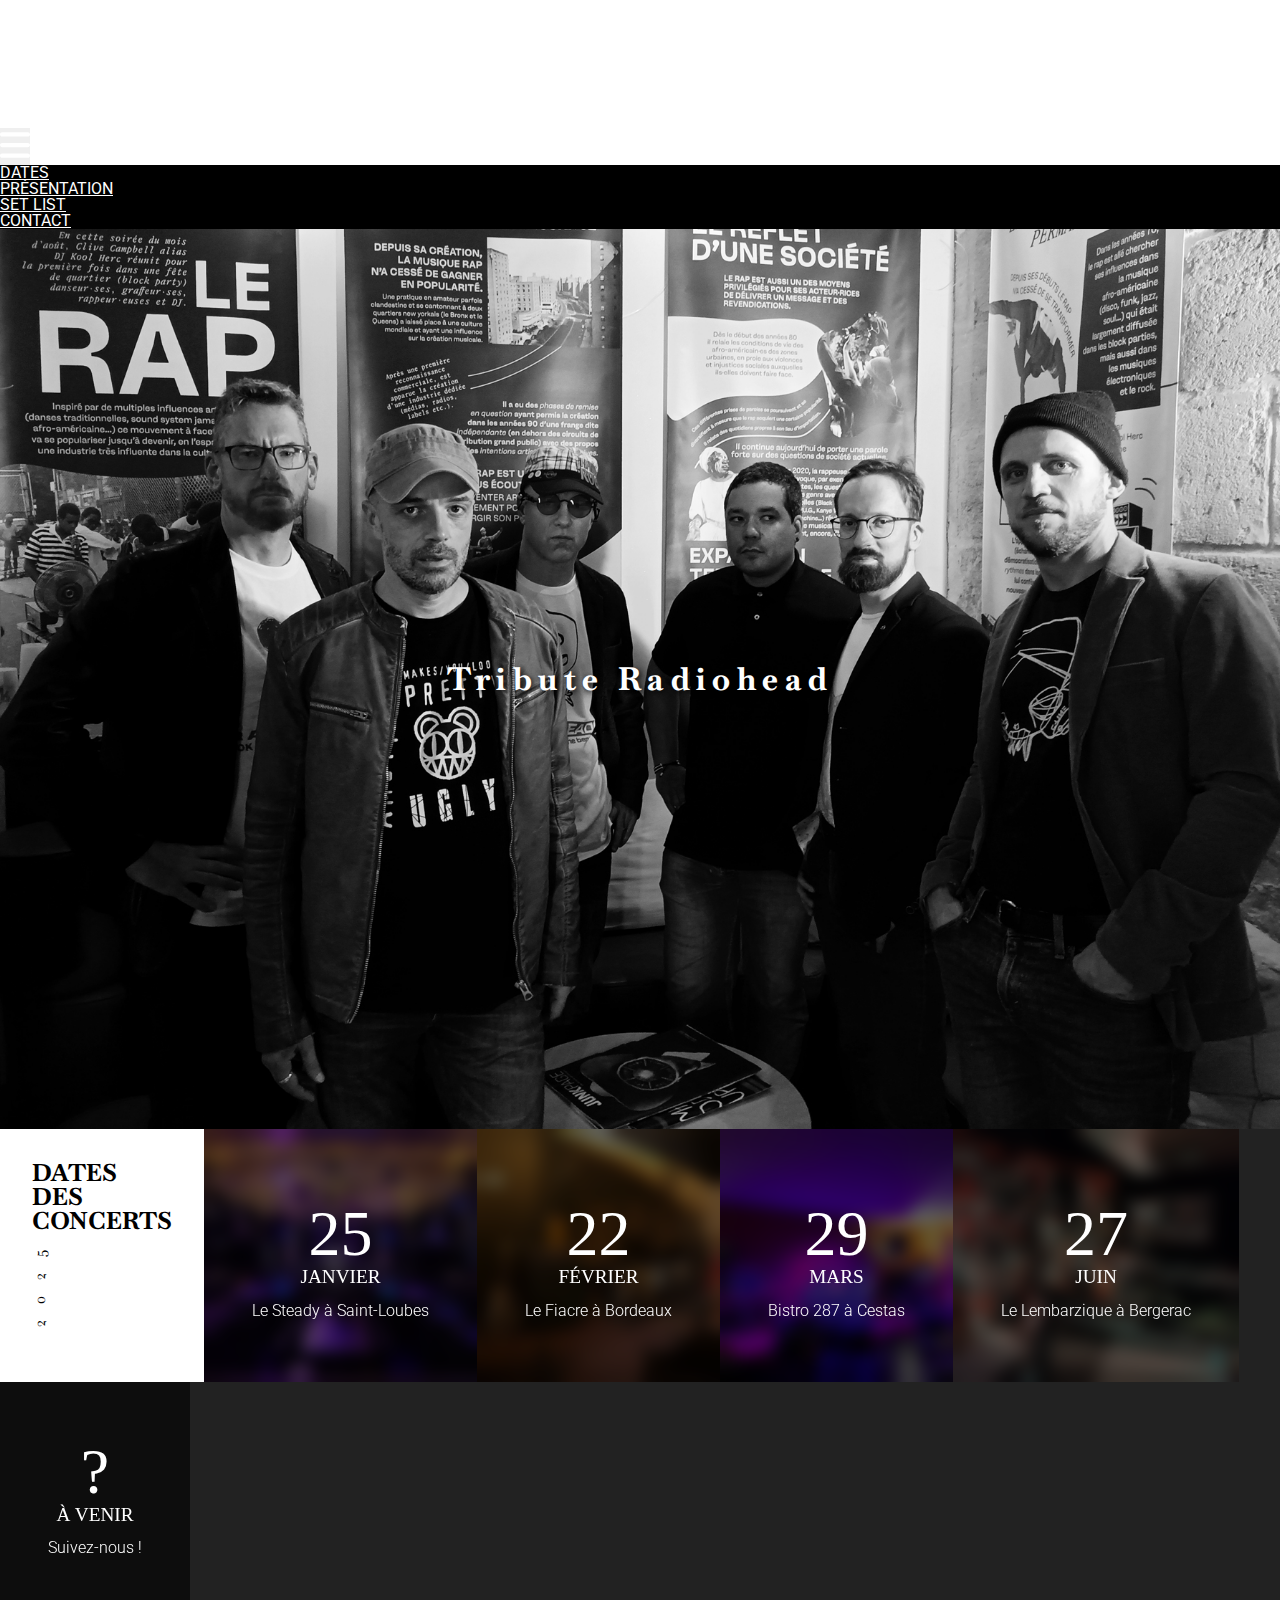
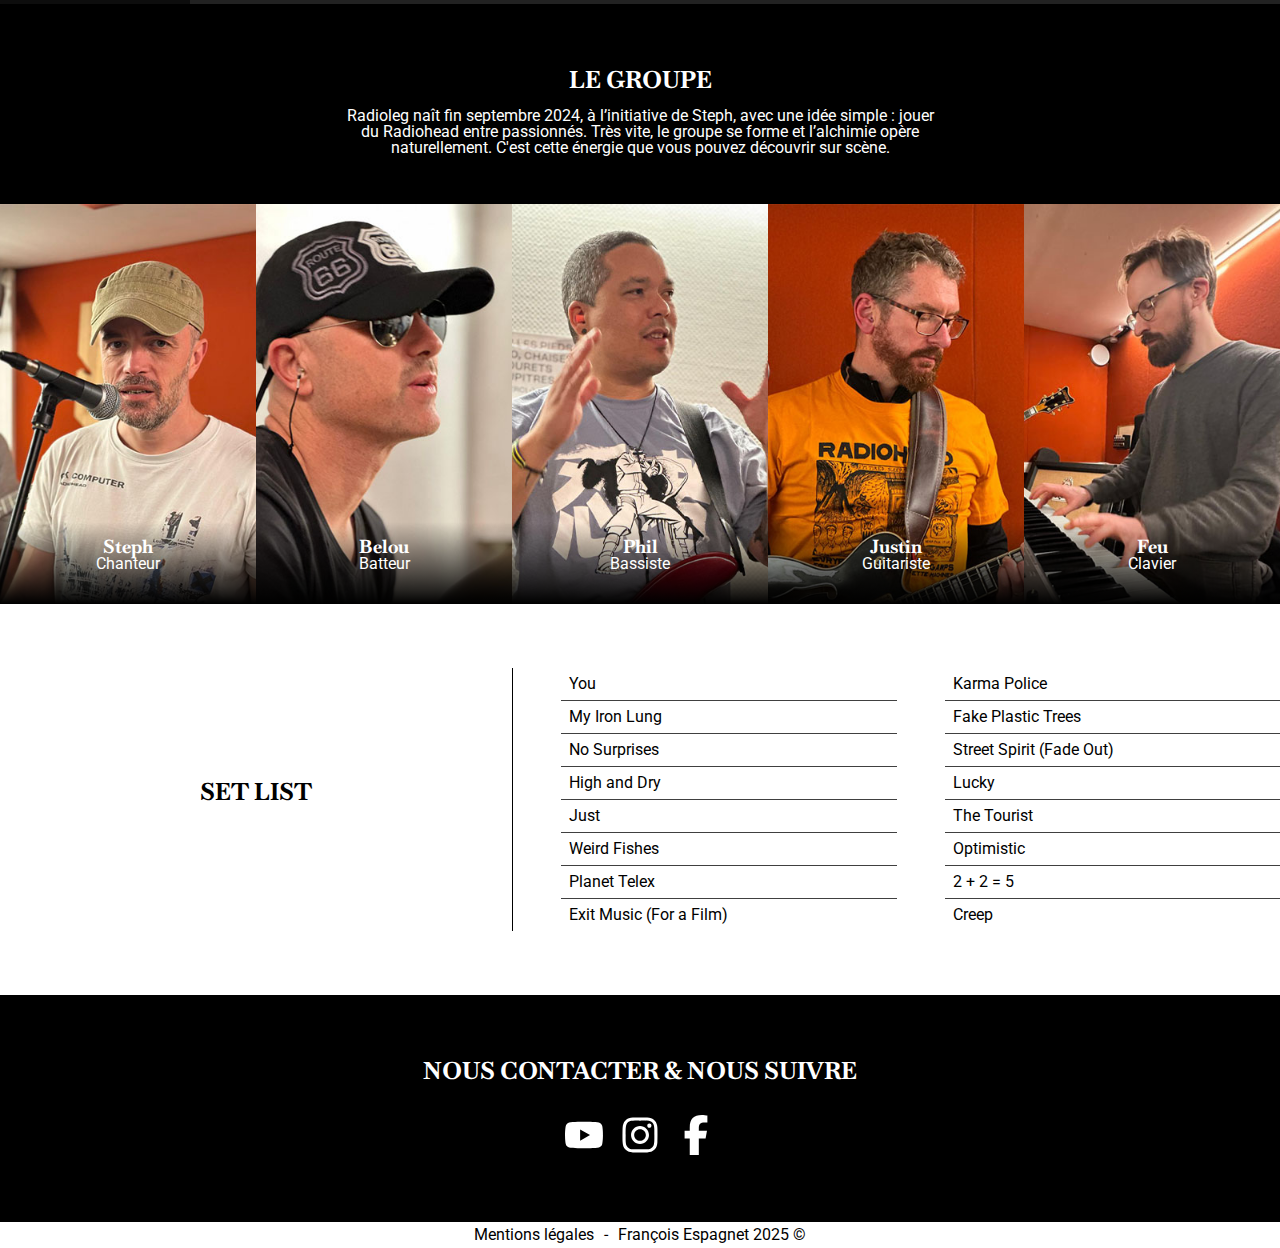
==== commit 1d2d8f9a: "Mentions légales" ====
--- a/index.html
+++ b/index.html
@@ -186,9 +186,24 @@
             </div>
         </section>
 
+    <!-- Lightbox (contenu injecté en JS) -->
+    <div id="lightbox" class="lightbox">
+        <div class="lightbox-content">
+            <span class="close-btn">&times;</span> <!-- Bouton de fermeture -->
+            <div id="lightbox-text"></div> <!-- Le contenu sera chargé ici -->
+        </div>
+    </div>
+
     <footer>
-        <p>Mentions légales...</p>
+        <nav class="col-12">
+            <ul>
+                <li><a href="#" id="open-mentions" class="mentions-link">Mentions légales</a></li>
+                <li>-</li>
+                <li><a href="https://graphiste-bordeaux.com">François Espagnet 2025 ©</a></li>
+            </ul>
+        </nav>
     </footer>
+
     <script src="js/script.js"></script>
 </body>
 </html>
--- a/scss/style.css
+++ b/scss/style.css
@@ -271,6 +271,73 @@
   height: 40px;
 }
 
+/* Lightbox */
+.lightbox {
+  display: none;
+  position: fixed;
+  top: 0;
+  left: 0;
+  width: 100%;
+  height: 100%;
+  background: rgba(0, 0, 0, 0.8); /* Fond semi-transparent */
+  align-items: center;
+  justify-content: center;
+  z-index: 9999;
+}
+.lightbox .lightbox-content {
+  background: #fff;
+  padding: 2rem;
+  max-width: 600px;
+  width: 90%;
+  border-radius: 5px;
+  box-shadow: 0 4px 10px rgba(0, 0, 0, 0.3);
+  text-align: left;
+  animation: fadeIn 0.3s ease-in-out;
+  position: relative;
+  overflow-y: auto;
+  max-height: 80vh; /* Empêche le dépassement de l'écran */
+}
+.lightbox .close-btn {
+  position: absolute;
+  top: 10px;
+  right: 15px;
+  font-size: 1.8rem;
+  cursor: pointer;
+  color: #000;
+}
+
+/* Animation d’apparition */
+@keyframes fadeIn {
+  from {
+    opacity: 0;
+    transform: scale(0.9);
+  }
+  to {
+    opacity: 1;
+    transform: scale(1);
+  }
+}
+/* footer */
+footer {
+  text-align: center;
+}
+footer nav ul {
+  display: flex;
+  justify-content: center;
+  gap: 0;
+  padding: 0;
+  margin: 0;
+}
+footer nav ul li {
+  list-style: none;
+  padding: 5px;
+}
+footer nav ul li a {
+  text-decoration: none;
+  color: #000;
+  display: inline-block;
+}
+
 @media screen and (min-width: 360px) {
   .banner {
     height: 600px;
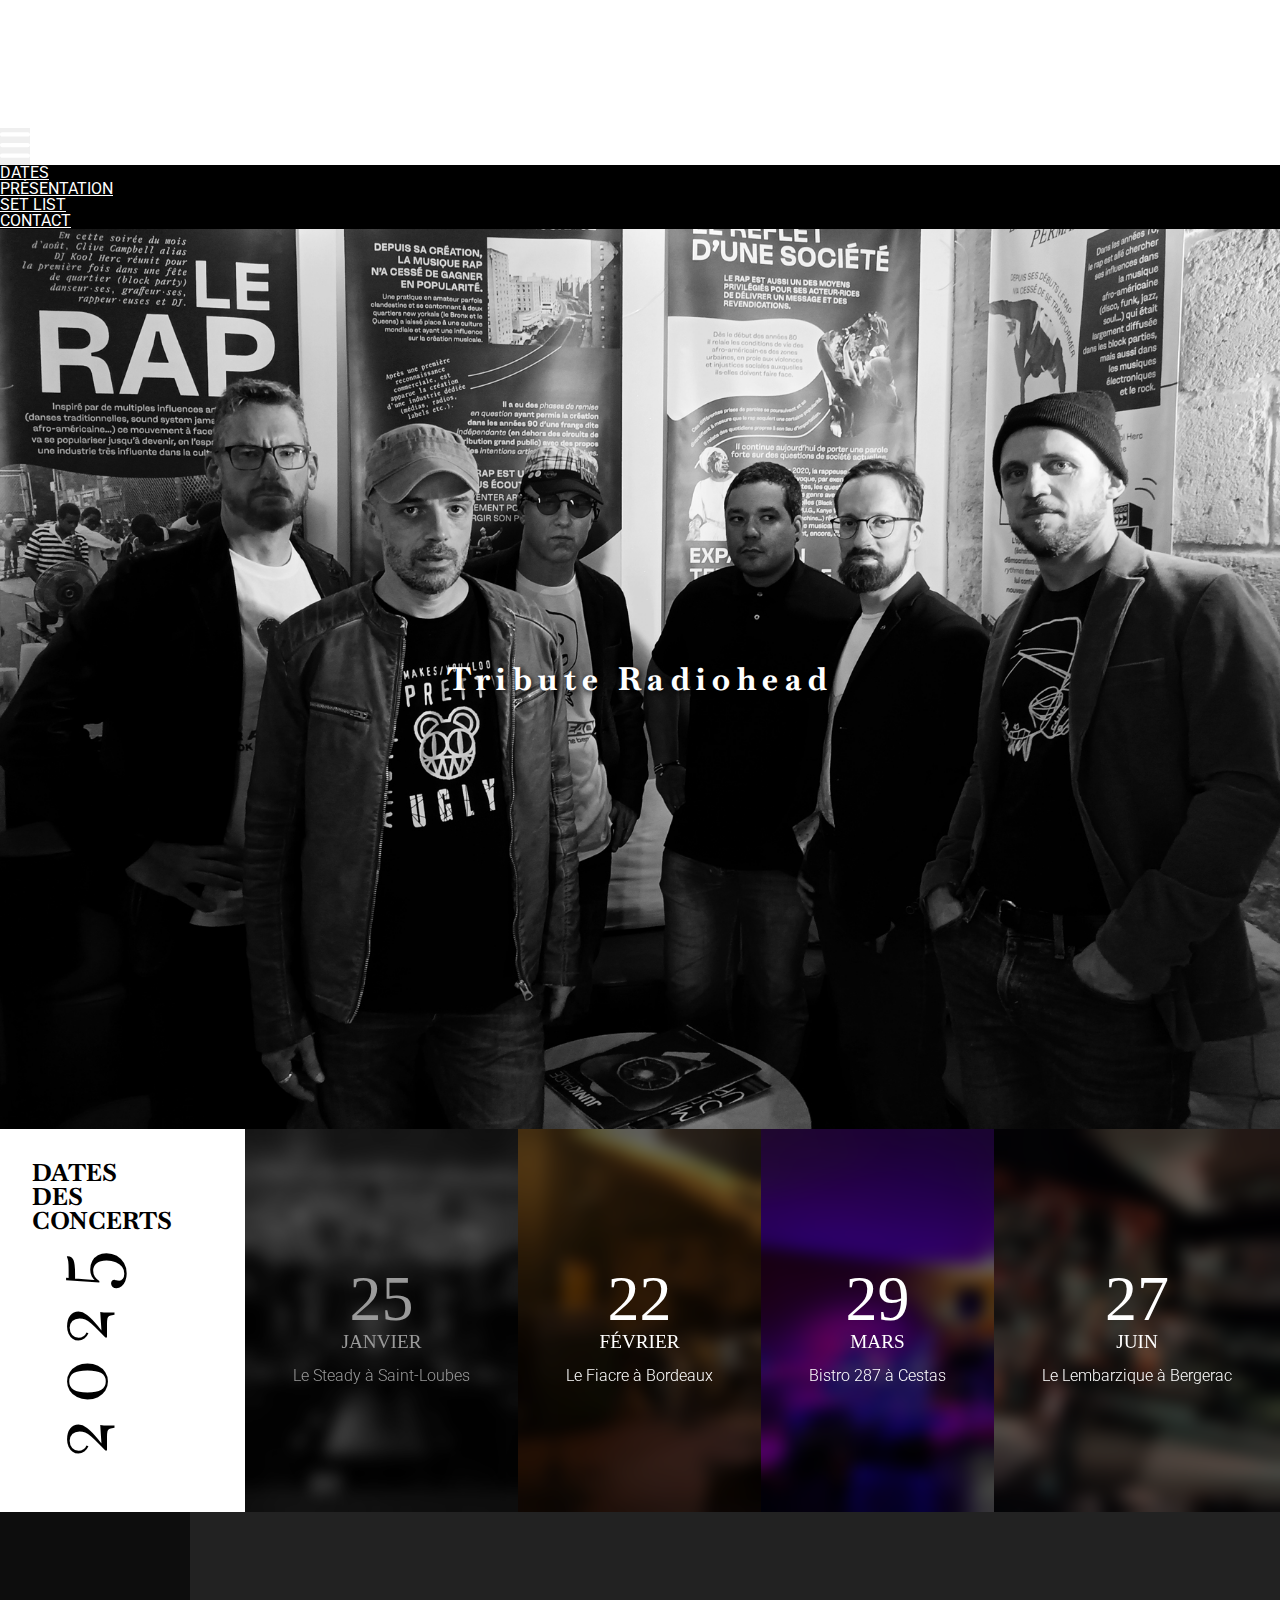
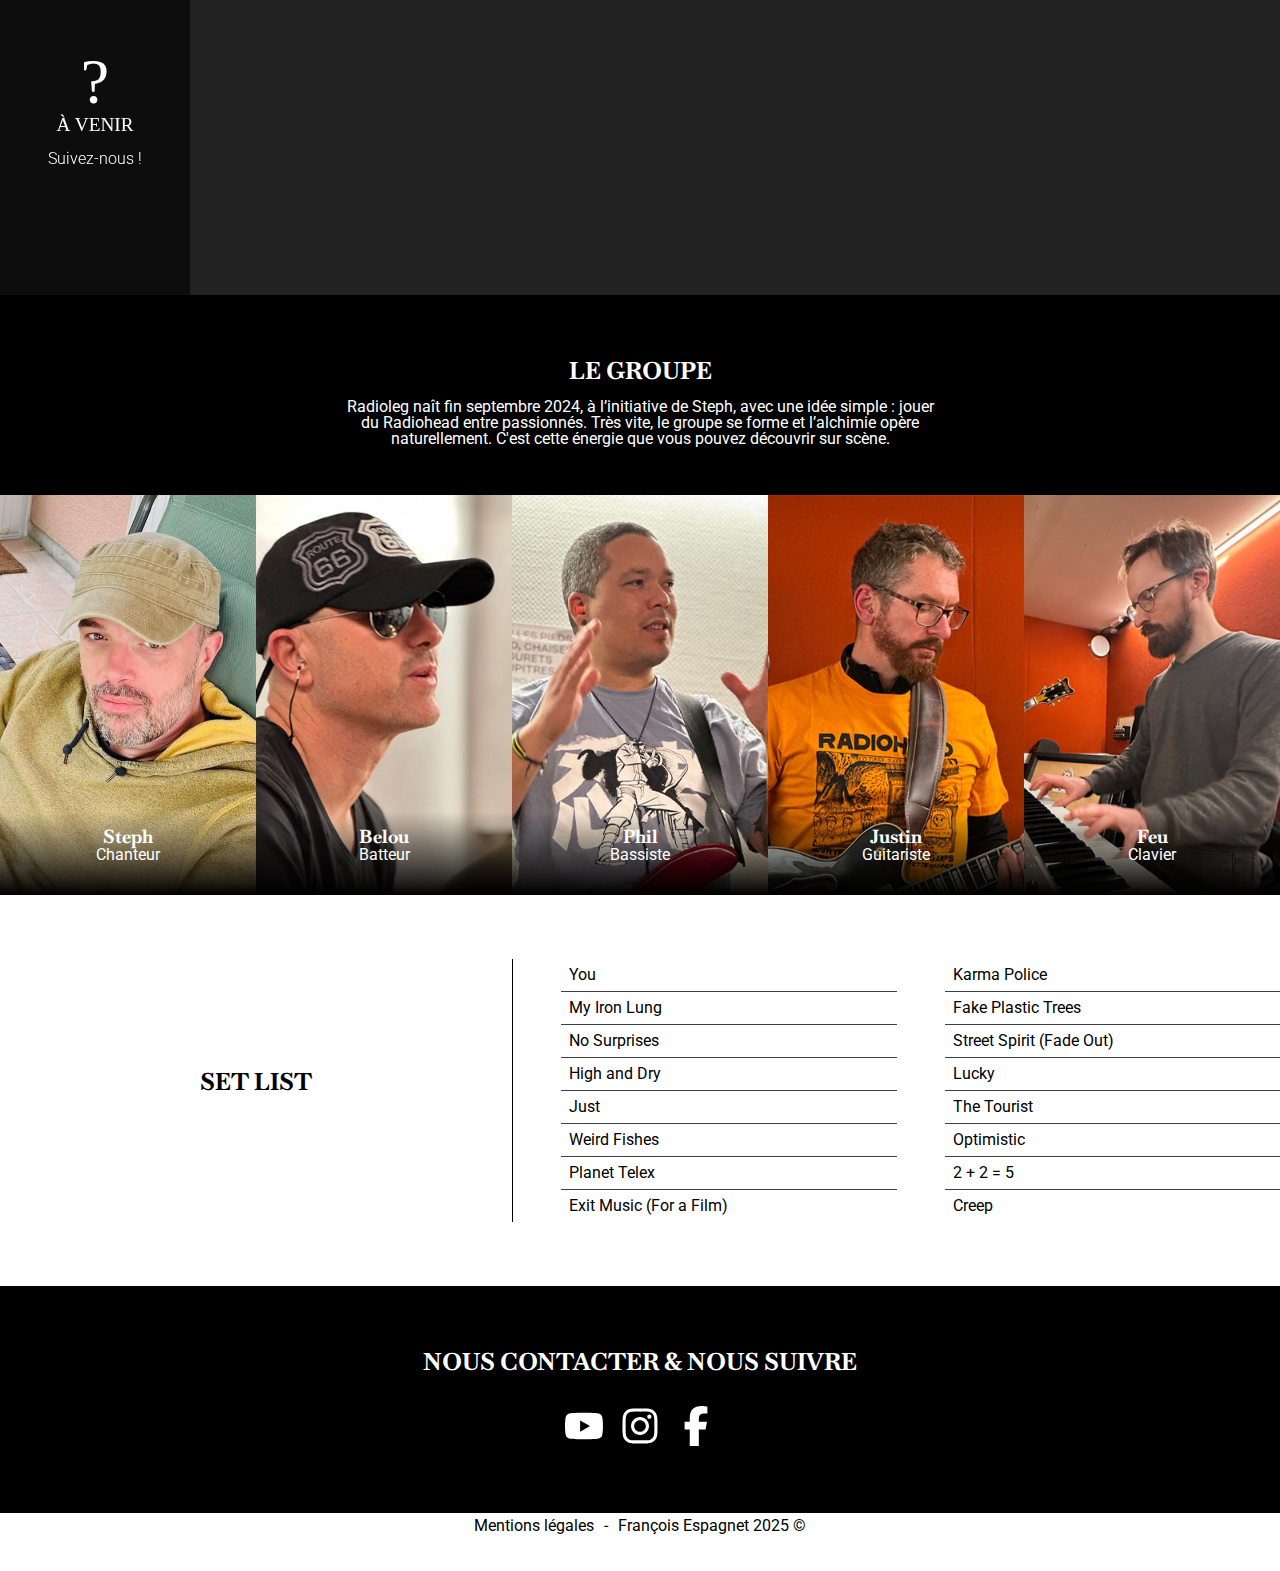
==== commit 98b73bc3: "Style pour les dates passées" ====
--- a/index.html
+++ b/index.html
@@ -51,10 +51,10 @@
                 </div>
 
                 <!-- Cartes de dates -->
-                <div class="date-card col-lg-3 col-md-6 col-12" style="background-image: url('img/le-steady.jpg');">
+                <div class="date-card horsdate col-lg-3 col-md-6 col-12" style="background-image: url('img/le-steady.jpg');">
                     <div class="overlay">
                         <time datetime="2025-01-25">
-                            <span class="jour">25</span>
+                            <span class="jour">25</span>    
                             <span class="mois">janvier</span>
                         </time>
                         <div class="lieu">Le Steady à Saint-Loubes</div>
--- a/scss/style.css
+++ b/scss/style.css
@@ -1,402 +1 @@
-@charset "UTF-8";
-/* commande sass --watch scss\style.scss:scss\style.css */
-* {
-  margin: 0;
-  padding: 0;
-  box-sizing: border-box;
-}
-
-body {
-  font-family: "Roboto", sans-serif;
-  line-height: 1;
-}
-body h1 {
-  font-family: "Baskervville", serif;
-}
-body h2 {
-  font-family: "Baskervville", serif;
-  text-transform: uppercase;
-  line-height: 1;
-}
-
-.navbar-nav .nav-item {
-  position: relative;
-  flex-direction: column;
-  top: 100%;
-  left: 0;
-  background: #000;
-}
-.navbar-nav .nav-item .nav-link {
-  color: white !important;
-}
-.navbar-nav .nav-item .nav-link:after {
-  content: "";
-  position: absolute;
-  left: 0;
-  bottom: 2px; /* Position du soulignement */
-  width: 100%;
-  height: 1px;
-  background-color: white;
-  transform: scaleX(0);
-  transition: transform 0.3s ease-in-out;
-}
-.navbar-nav .nav-item .nav-link:hover:after {
-  transform: scaleX(1); /* Fait apparaître le soulignement */
-}
-
-.burger-menu {
-  display: flex;
-  flex-direction: column;
-  cursor: pointer;
-}
-.burger-menu span {
-  background: #fff;
-  height: 4px;
-  margin: 3px 0;
-  width: 25px;
-}
-
-.navbar-toggler {
-  border-color: transparent;
-  border: none !important;
-}
-
-.logo {
-  max-width: 200px;
-  line-height: 0;
-}
-.logo img {
-  width: 100%;
-}
-
-.banner {
-  height: 300px;
-  background: url("../img/groupe-cover.jpg") no-repeat center center/cover;
-  display: flex;
-  justify-content: center;
-  align-items: center;
-  color: #fff;
-  background-position: center;
-}
-.banner h1 {
-  text-shadow: 2px 2px 6px #000;
-  letter-spacing: 0.2em;
-}
-
-.dates {
-  display: flex;
-  flex-direction: column;
-  align-items: left;
-  background-color: #222;
-}
-.dates .dates-header {
-  padding: 2rem;
-  background-color: #fff;
-}
-.dates .dates-header h2 {
-  text-align: left;
-  max-width: 90%;
-}
-.dates .dates-header .year {
-  font-family: "Baskervville", serif;
-  writing-mode: sideways-lr;
-  color: #000;
-  font-weight: normal;
-  letter-spacing: 1rem;
-  margin-bottom: 20px;
-  text-align: center;
-}
-.dates .concert-dates {
-  display: flex;
-  flex-wrap: wrap;
-  justify-content: left;
-}
-.dates .concert-dates .date-card {
-  background-size: cover;
-  background-position: center;
-  position: relative;
-  overflow: hidden;
-  display: flex;
-  align-items: flex-end;
-}
-.dates .concert-dates .date-card .overlay {
-  background: rgba(0, 0, 0, 0.6);
-  backdrop-filter: blur(8px); /* Ajoute l’effet de flou */
-  color: #fff;
-  text-align: center;
-  padding: 3rem;
-  width: 100%;
-  height: 100%;
-  display: flex;
-  flex-direction: column;
-  justify-content: center;
-}
-.dates .concert-dates .date-card .overlay time {
-  font-family: "Baskerville", serif;
-}
-.dates .concert-dates .date-card .overlay time .jour {
-  display: block;
-  font-size: 4rem;
-  font-weight: normal;
-  line-height: 1.3;
-}
-.dates .concert-dates .date-card .overlay time .mois {
-  display: block;
-  font-size: 1.2rem;
-  text-transform: uppercase;
-  margin-top: -0.5rem;
-}
-.dates .concert-dates .date-card .overlay .lieu {
-  margin-top: 1rem;
-  font-family: "Roboto", sans-serif;
-  font-size: 1rem;
-  font-weight: 300;
-}
-
-.group {
-  padding: 4rem 0 0 0;
-  background-color: #000;
-  color: #fff;
-  text-align: center;
-}
-.group h2 {
-  text-align: center;
-}
-.group p {
-  max-width: 600px;
-  margin: 3rem 2rem;
-  font-family: "Roboto", sans-serif;
-}
-.group .members {
-  display: flex;
-  flex-wrap: wrap;
-  justify-content: center;
-  margin-top: 2rem;
-}
-.group .members .member {
-  flex: 1;
-  min-width: 250px;
-  max-width: 768px;
-  height: 400px;
-  background-size: cover;
-  background-position: center;
-  position: relative;
-  display: flex;
-  align-items: flex-end;
-}
-.group .members .member .info {
-  background: linear-gradient(to top, #000, transparent);
-  width: 100%;
-  padding: 1rem;
-  color: #fff;
-  text-align: center;
-  line-height: 1;
-}
-.group .members .member .info h3 {
-  font-family: "Baskervville", serif;
-  margin-bottom: 0;
-}
-.group .members .member .info p {
-  font-family: "Roboto", sans-serif;
-  font-size: 1rem;
-  margin-top: 0rem;
-  margin-bottom: 1rem;
-}
-
-.setlist {
-  display: flex;
-  flex-wrap: wrap;
-  padding: 4rem 0;
-  align-items: center;
-}
-.setlist .setlist-header {
-  margin-bottom: 1rem;
-  text-align: center;
-  width: 100%;
-}
-.setlist .setlist-content {
-  width: 100%;
-}
-.setlist .setlist-content .setlist-block {
-  flex: 1;
-  background: #000;
-  color: #fff;
-  display: flex;
-  justify-content: center;
-  align-items: center;
-  font-family: "Baskervville", serif;
-  font-size: 1.5rem;
-  text-align: center;
-  padding: 2rem 0 2rem 2rem;
-  border-right: 1px solid #fff;
-}
-.setlist .setlist-list {
-  flex: 1;
-  padding: 0 0 0 3rem;
-}
-.setlist .setlist-list ul {
-  list-style: none;
-  margin: 0;
-  padding: 0;
-}
-.setlist .setlist-list ul li {
-  font-family: "Roboto", sans-serif;
-  font-size: 1rem;
-  padding: 0.5rem 0;
-  border-bottom: 1px solid #404040;
-  padding-left: 8px;
-}
-.setlist .setlist-list ul li:hover {
-  background-color: #eeeeee;
-}
-
-.setlist-list:last-child ul:last-child li:last-child {
-  border-bottom: none;
-}
-
-.contact {
-  background: #000;
-  color: #fff;
-  padding: 4rem 2rem;
-  text-align: center;
-}
-.contact .social-icons {
-  margin-top: 2rem;
-  display: flex;
-  justify-content: center;
-  gap: 1rem;
-}
-.contact .social-icons a img {
-  width: 40px;
-  height: 40px;
-}
-
-/* Lightbox */
-.lightbox {
-  display: none;
-  position: fixed;
-  top: 0;
-  left: 0;
-  width: 100%;
-  height: 100%;
-  background: rgba(0, 0, 0, 0.8); /* Fond semi-transparent */
-  align-items: center;
-  justify-content: center;
-  z-index: 9999;
-}
-.lightbox .lightbox-content {
-  background: #fff;
-  padding: 2rem;
-  max-width: 600px;
-  width: 90%;
-  border-radius: 5px;
-  box-shadow: 0 4px 10px rgba(0, 0, 0, 0.3);
-  text-align: left;
-  animation: fadeIn 0.3s ease-in-out;
-  position: relative;
-  overflow-y: auto;
-  max-height: 80vh; /* Empêche le dépassement de l'écran */
-}
-.lightbox .close-btn {
-  position: absolute;
-  top: 10px;
-  right: 15px;
-  font-size: 1.8rem;
-  cursor: pointer;
-  color: #000;
-}
-
-/* Animation d’apparition */
-@keyframes fadeIn {
-  from {
-    opacity: 0;
-    transform: scale(0.9);
-  }
-  to {
-    opacity: 1;
-    transform: scale(1);
-  }
-}
-/* footer */
-footer {
-  text-align: center;
-}
-footer nav ul {
-  display: flex;
-  justify-content: center;
-  gap: 0;
-  padding: 0;
-  margin: 0;
-}
-footer nav ul li {
-  list-style: none;
-  padding: 5px;
-}
-footer nav ul li a {
-  text-decoration: none;
-  color: #000;
-  display: inline-block;
-}
-
-@media screen and (min-width: 360px) {
-  .banner {
-    height: 600px;
-  }
-  .group p {
-    margin: 1rem auto 3rem auto;
-  }
-}
-@media screen and (min-width: 768px) {
-  .logo {
-    max-width: 300px;
-  }
-  .group .members .member {
-    flex: 1 1 calc(33.33% - 1rem);
-  }
-}
-@media screen and (min-width: 1024px) {
-  .banner {
-    height: 100vh;
-  }
-  .group .members .member {
-    flex: 1 1 calc(33.33% - 1rem);
-  }
-  .setlist {
-    padding: 4rem 0;
-    align-items: center;
-  }
-  .setlist .setlist-header {
-    width: 40%;
-    padding: 1rem;
-    text-align: center;
-  }
-  .setlist .setlist-content {
-    width: 60%;
-    border-left: 1px solid;
-    display: flex;
-  }
-  .setlist .setlist-block {
-    display: flex;
-    justify-content: center;
-    align-items: center;
-    padding: 2rem 0 2rem 2rem;
-    border-right: 1px solid #fff;
-  }
-  .setlist .setlist-list {
-    flex: 1;
-    padding: 0 0 0 3rem;
-  }
-  .setlist .setlist-list ul li:hover {
-    background-color: #eeeeee;
-  }
-  .setlist .setlist-list ul li:last-child {
-    border-bottom: none;
-  }
-}
-@media screen and (min-width: 1024px) {
-  .group .members .member {
-    flex: 1 1 calc(20% - 1rem);
-  }
-}
-
-/*# sourceMappingURL=style.css.map */
+*{margin:0;padding:0;box-sizing:border-box}body{font-family:"Roboto",sans-serif;line-height:1}body h1{font-family:"Baskervville",serif}body h2{font-family:"Baskervville",serif;text-transform:uppercase;line-height:1}.navbar-nav .nav-item{position:relative;flex-direction:column;top:100%;left:0;background:#000}.navbar-nav .nav-item .nav-link{color:#fff !important}.navbar-nav .nav-item .nav-link:after{content:"";position:absolute;left:0;bottom:2px;width:100%;height:1px;background-color:#fff;transform:scaleX(0);transition:transform .3s ease-in-out}.navbar-nav .nav-item .nav-link:hover:after{transform:scaleX(1)}.burger-menu{display:flex;flex-direction:column;cursor:pointer}.burger-menu span{background:#fff;height:4px;margin:3px 0;width:25px}.navbar-toggler{border-color:rgba(0,0,0,0);border:none !important}.logo{max-width:200px;line-height:0}.logo img{width:100%}.banner{height:300px;background:url("../img/groupe-cover.jpg") no-repeat center center/cover;display:flex;justify-content:center;align-items:center;color:#fff;background-position:center}.banner h1{text-shadow:2px 2px 6px #000;letter-spacing:.2em}.dates{display:flex;flex-direction:column;align-items:left;background-color:#222}.dates .dates-header{padding:2rem;background-color:#fff;flex-grow:1}.dates .dates-header h2{text-align:left;max-width:90%}.dates .dates-header .year{font-family:"Baskervville",serif;writing-mode:sideways-lr;color:#000;font-weight:normal;letter-spacing:1rem;margin-bottom:20px;text-align:center}.dates .concert-dates{display:flex;flex-wrap:wrap;justify-content:left;align-items:stretch;min-height:100%;flex-grow:1}.dates .concert-dates .date-card{background-size:cover;background-position:center;position:relative;overflow:hidden;display:flex;align-items:flex-end}.dates .concert-dates .date-card .overlay{background:rgba(0,0,0,.6);-webkit-backdrop-filter:blur(8px);backdrop-filter:blur(8px);color:#fff;text-align:center;padding:3rem;width:100%;height:100%;display:flex;flex-direction:column;justify-content:center}.dates .concert-dates .date-card .overlay time{font-family:"Baskerville",serif}.dates .concert-dates .date-card .overlay time .jour{display:block;font-size:4rem;font-weight:normal;line-height:1.3}.dates .concert-dates .date-card .overlay time .mois{display:block;font-size:1.2rem;text-transform:uppercase;margin-top:-0.5rem}.dates .concert-dates .date-card .overlay .lieu{margin-top:1rem;font-family:"Roboto",sans-serif;font-size:1rem;font-weight:300}#dates .horsdate{filter:grayscale(1)}#dates .horsdate .overlay{color:#9a9a9a}.group{padding:4rem 0 0 0;background-color:#000;color:#fff;text-align:center}.group h2{text-align:center}.group p{max-width:600px;margin:3rem 2rem;font-family:"Roboto",sans-serif}.group .members{display:flex;flex-wrap:wrap;justify-content:center;margin-top:2rem}.group .members .member{flex:1;min-width:250px;max-width:768px;height:400px;background-size:cover;background-position:center;position:relative;display:flex;align-items:flex-end}.group .members .member .info{background:linear-gradient(to top, #000, transparent);width:100%;padding:1rem;color:#fff;text-align:center;line-height:1}.group .members .member .info h3{font-family:"Baskervville",serif;margin-bottom:0}.group .members .member .info p{font-family:"Roboto",sans-serif;font-size:1rem;margin-top:0rem;margin-bottom:1rem}.setlist{display:flex;flex-wrap:wrap;padding:4rem 0;align-items:center}.setlist .setlist-header{margin-bottom:1rem;text-align:center;width:100%}.setlist .setlist-content{width:100%}.setlist .setlist-content .setlist-block{flex:1;background:#000;color:#fff;display:flex;justify-content:center;align-items:center;font-family:"Baskervville",serif;font-size:1.5rem;text-align:center;padding:2rem 0 2rem 2rem;border-right:1px solid #fff}.setlist .setlist-list{flex:1;padding:0 0 0 3rem}.setlist .setlist-list ul{list-style:none;margin:0;padding:0}.setlist .setlist-list ul li{font-family:"Roboto",sans-serif;font-size:1rem;padding:.5rem 0;border-bottom:1px solid #404040;padding-left:8px}.setlist .setlist-list ul li:hover{background-color:#eee}.setlist-list:last-child ul:last-child li:last-child{border-bottom:none}.contact{background:#000;color:#fff;padding:4rem 2rem;text-align:center}.contact .social-icons{margin-top:2rem;display:flex;justify-content:center;gap:1rem}.contact .social-icons a img{width:40px;height:40px}.lightbox{display:none;position:fixed;top:0;left:0;width:100%;height:100%;background:rgba(0,0,0,.8);align-items:center;justify-content:center;z-index:9999}.lightbox .lightbox-content{background:#fff;padding:2rem;max-width:600px;width:90%;border-radius:5px;box-shadow:0 4px 10px rgba(0,0,0,.3);text-align:left;animation:fadeIn .3s ease-in-out;position:relative;overflow-y:auto;max-height:80vh}.lightbox .close-btn{position:absolute;top:10px;right:15px;font-size:1.8rem;cursor:pointer;color:#000}@keyframes fadeIn{from{opacity:0;transform:scale(0.9)}to{opacity:1;transform:scale(1)}}footer{text-align:center}footer nav ul{display:flex;justify-content:center;gap:0;padding:0;margin:0}footer nav ul li{list-style:none;padding:5px}footer nav ul li a{text-decoration:none;color:#000;display:inline-block}@media screen and (min-width: 360px){.banner{height:600px}.group p{margin:1rem auto 3rem auto}}@media screen and (min-width: 768px){.logo{max-width:300px}#dates .dates-header .year{font-size:4.4rem !important}.group .members .member{flex:1 1 calc(33.33% - 1rem)}}@media screen and (min-width: 1024px){.banner{height:100vh}#dates .dates-header .year{font-size:5.5rem !important}.group .members .member{flex:1 1 calc(33.33% - 1rem)}.setlist{padding:4rem 0;align-items:center}.setlist .setlist-header{width:40%;padding:1rem;text-align:center}.setlist .setlist-content{width:60%;border-left:1px solid;display:flex}.setlist .setlist-block{display:flex;justify-content:center;align-items:center;padding:2rem 0 2rem 2rem;border-right:1px solid #fff}.setlist .setlist-list{flex:1;padding:0 0 0 3rem}.setlist .setlist-list ul li:hover{background-color:#eee}.setlist .setlist-list ul li:last-child{border-bottom:none}}@media screen and (min-width: 1024px){.group .members .member{flex:1 1 calc(20% - 1rem)}}/*# sourceMappingURL=style.css.map */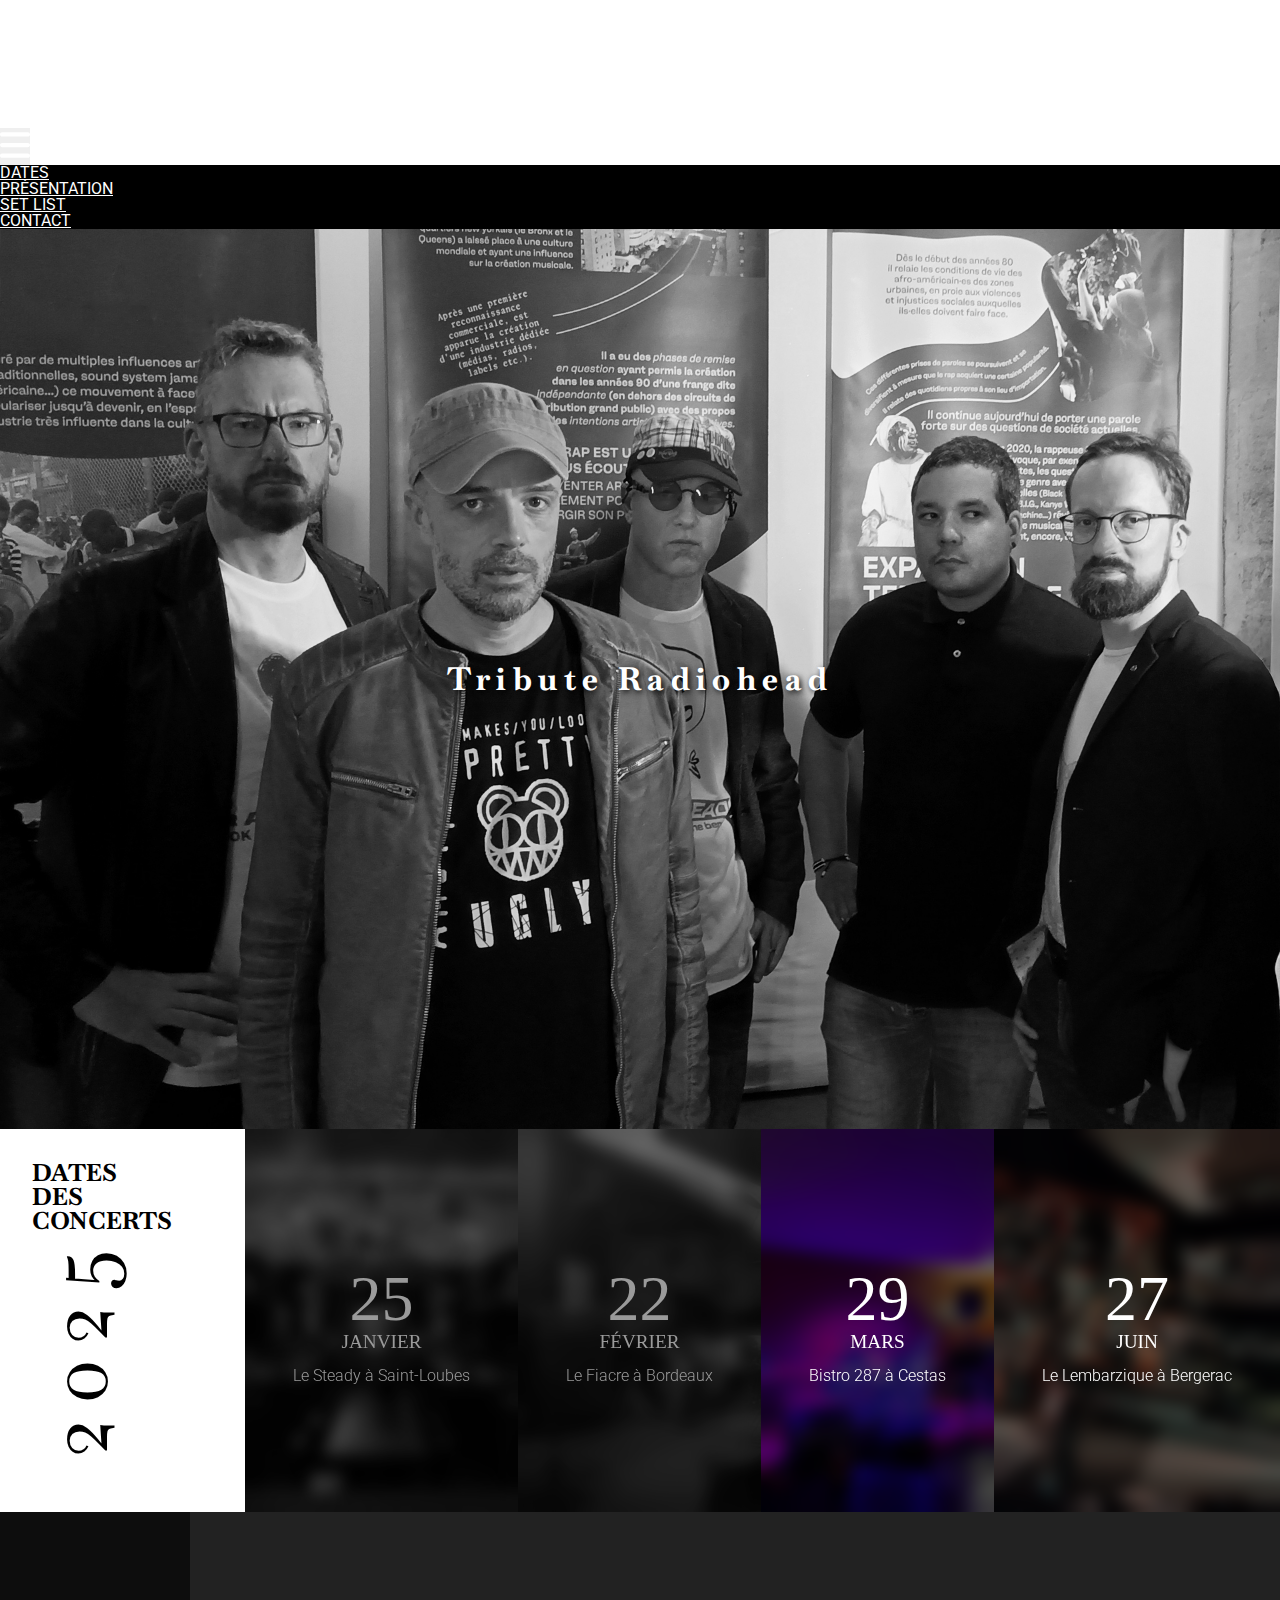
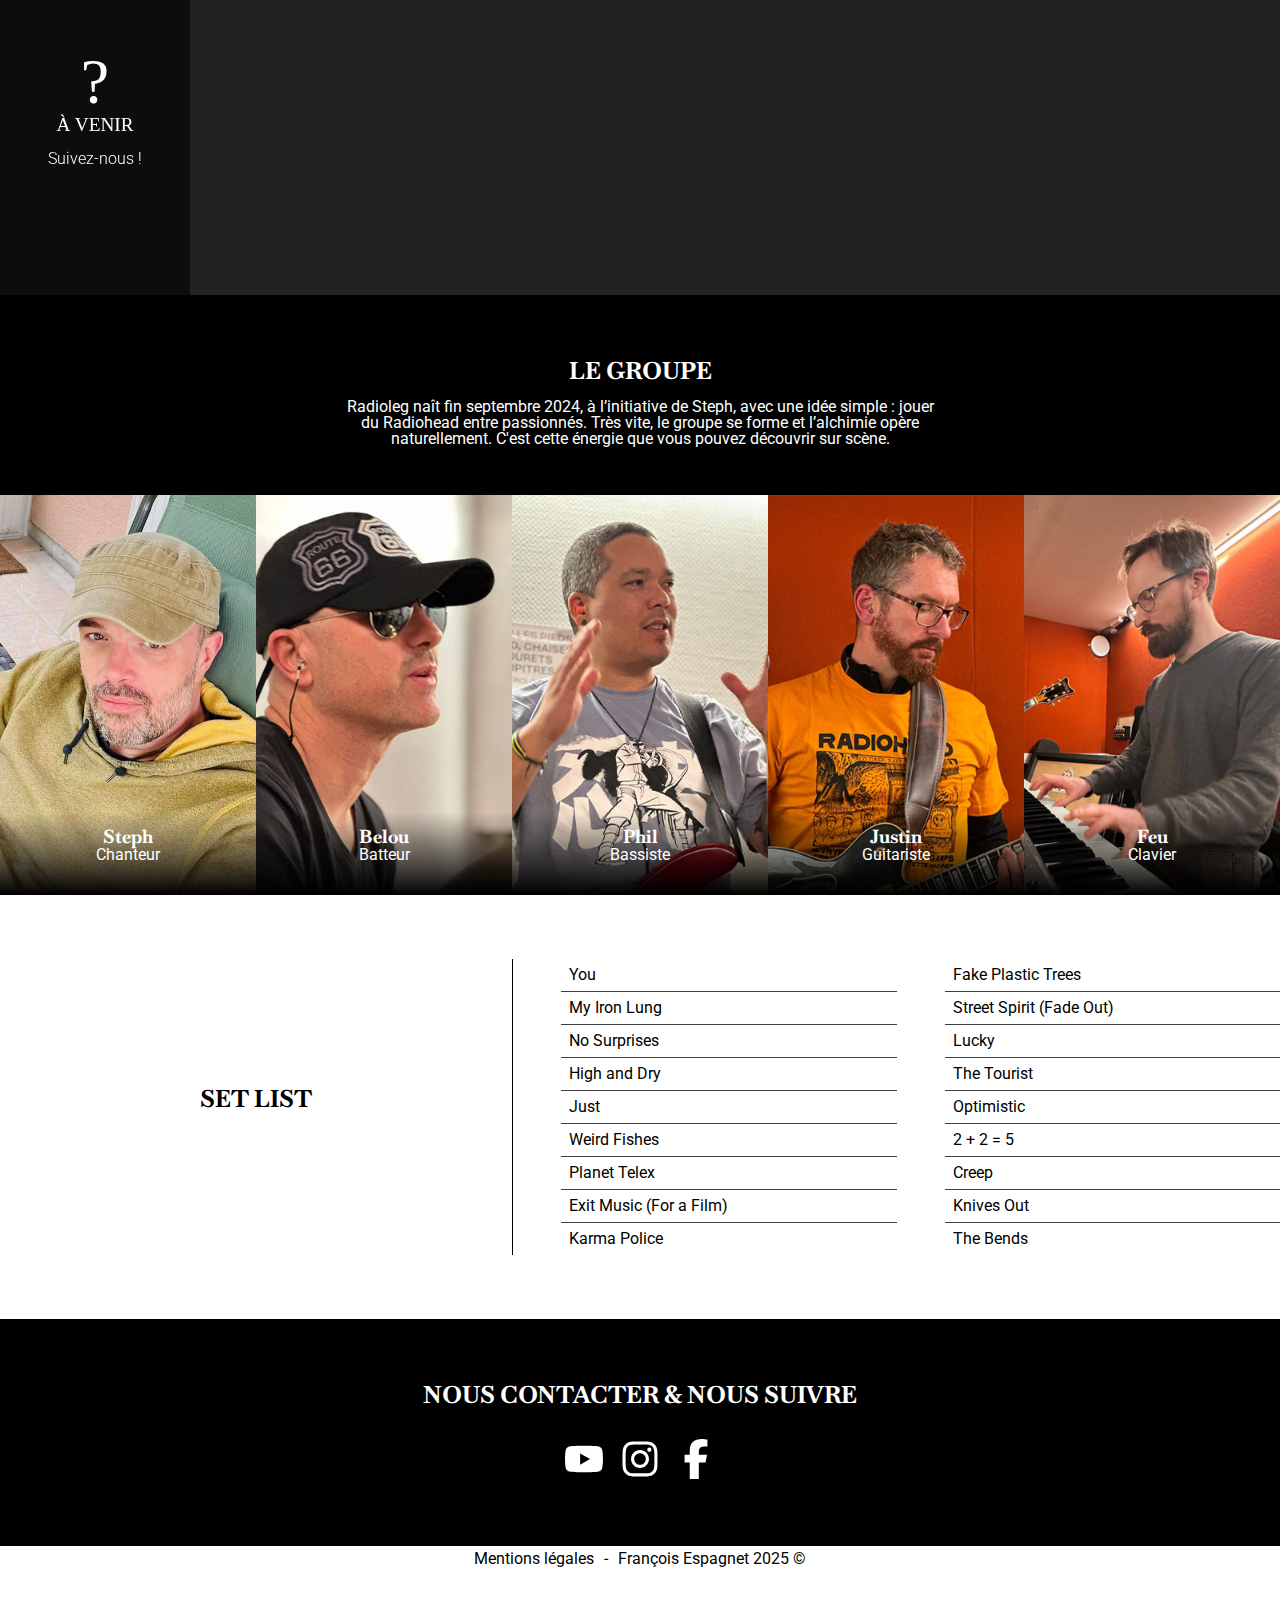
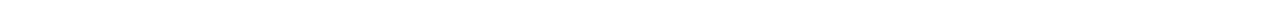
==== commit 4630b708: "maj texte 02-03-2025" ====
--- a/index.html
+++ b/index.html
@@ -61,7 +61,7 @@
                     </div>
                 </div>
 
-                <div class="date-card col-lg-3 col-md-6 col-12" style="background-image: url('img/le-fiacre.jpg');">
+                <div class="date-card horsdate col-lg-3 col-md-6 col-12" style="background-image: url('img/le-fiacre.jpg');">
                       <div class="overlay">
                           <time datetime="2025-02-22">
                               <span class="jour">22</span>
@@ -159,18 +159,21 @@
               <li>Weird Fishes</li>
               <li>Planet Telex</li>
               <li>Exit Music (For a Film)</li>
+              <li>Karma Police</li>
+             
             </ul>
           </div>
           <div class="setlist-list">
             <ul>
-              <li>Karma Police</li>
-              <li>Fake Plastic Trees</li>
+                <li>Fake Plastic Trees</li>
               <li>Street Spirit (Fade Out)</li>
               <li>Lucky</li>
               <li>The Tourist</li>
               <li>Optimistic</li>
               <li>2 + 2 = 5</li>
               <li>Creep</li>
+              <li>Knives Out</li>
+              <li>The Bends</li>
             </ul>
           </div>
         </div>
--- a/scss/style.css
+++ b/scss/style.css
@@ -1 +1 @@
-*{margin:0;padding:0;box-sizing:border-box}body{font-family:"Roboto",sans-serif;line-height:1}body h1{font-family:"Baskervville",serif}body h2{font-family:"Baskervville",serif;text-transform:uppercase;line-height:1}.navbar-nav .nav-item{position:relative;flex-direction:column;top:100%;left:0;background:#000}.navbar-nav .nav-item .nav-link{color:#fff !important}.navbar-nav .nav-item .nav-link:after{content:"";position:absolute;left:0;bottom:2px;width:100%;height:1px;background-color:#fff;transform:scaleX(0);transition:transform .3s ease-in-out}.navbar-nav .nav-item .nav-link:hover:after{transform:scaleX(1)}.burger-menu{display:flex;flex-direction:column;cursor:pointer}.burger-menu span{background:#fff;height:4px;margin:3px 0;width:25px}.navbar-toggler{border-color:rgba(0,0,0,0);border:none !important}.logo{max-width:200px;line-height:0}.logo img{width:100%}.banner{height:300px;background:url("../img/groupe-cover.jpg") no-repeat center center/cover;display:flex;justify-content:center;align-items:center;color:#fff;background-position:center}.banner h1{text-shadow:2px 2px 6px #000;letter-spacing:.2em}.dates{display:flex;flex-direction:column;align-items:left;background-color:#222}.dates .dates-header{padding:2rem;background-color:#fff;flex-grow:1}.dates .dates-header h2{text-align:left;max-width:90%}.dates .dates-header .year{font-family:"Baskervville",serif;writing-mode:sideways-lr;color:#000;font-weight:normal;letter-spacing:1rem;margin-bottom:20px;text-align:center}.dates .concert-dates{display:flex;flex-wrap:wrap;justify-content:left;align-items:stretch;min-height:100%;flex-grow:1}.dates .concert-dates .date-card{background-size:cover;background-position:center;position:relative;overflow:hidden;display:flex;align-items:flex-end}.dates .concert-dates .date-card .overlay{background:rgba(0,0,0,.6);-webkit-backdrop-filter:blur(8px);backdrop-filter:blur(8px);color:#fff;text-align:center;padding:3rem;width:100%;height:100%;display:flex;flex-direction:column;justify-content:center}.dates .concert-dates .date-card .overlay time{font-family:"Baskerville",serif}.dates .concert-dates .date-card .overlay time .jour{display:block;font-size:4rem;font-weight:normal;line-height:1.3}.dates .concert-dates .date-card .overlay time .mois{display:block;font-size:1.2rem;text-transform:uppercase;margin-top:-0.5rem}.dates .concert-dates .date-card .overlay .lieu{margin-top:1rem;font-family:"Roboto",sans-serif;font-size:1rem;font-weight:300}#dates .horsdate{filter:grayscale(1)}#dates .horsdate .overlay{color:#9a9a9a}.group{padding:4rem 0 0 0;background-color:#000;color:#fff;text-align:center}.group h2{text-align:center}.group p{max-width:600px;margin:3rem 2rem;font-family:"Roboto",sans-serif}.group .members{display:flex;flex-wrap:wrap;justify-content:center;margin-top:2rem}.group .members .member{flex:1;min-width:250px;max-width:768px;height:400px;background-size:cover;background-position:center;position:relative;display:flex;align-items:flex-end}.group .members .member .info{background:linear-gradient(to top, #000, transparent);width:100%;padding:1rem;color:#fff;text-align:center;line-height:1}.group .members .member .info h3{font-family:"Baskervville",serif;margin-bottom:0}.group .members .member .info p{font-family:"Roboto",sans-serif;font-size:1rem;margin-top:0rem;margin-bottom:1rem}.setlist{display:flex;flex-wrap:wrap;padding:4rem 0;align-items:center}.setlist .setlist-header{margin-bottom:1rem;text-align:center;width:100%}.setlist .setlist-content{width:100%}.setlist .setlist-content .setlist-block{flex:1;background:#000;color:#fff;display:flex;justify-content:center;align-items:center;font-family:"Baskervville",serif;font-size:1.5rem;text-align:center;padding:2rem 0 2rem 2rem;border-right:1px solid #fff}.setlist .setlist-list{flex:1;padding:0 0 0 3rem}.setlist .setlist-list ul{list-style:none;margin:0;padding:0}.setlist .setlist-list ul li{font-family:"Roboto",sans-serif;font-size:1rem;padding:.5rem 0;border-bottom:1px solid #404040;padding-left:8px}.setlist .setlist-list ul li:hover{background-color:#eee}.setlist-list:last-child ul:last-child li:last-child{border-bottom:none}.contact{background:#000;color:#fff;padding:4rem 2rem;text-align:center}.contact .social-icons{margin-top:2rem;display:flex;justify-content:center;gap:1rem}.contact .social-icons a img{width:40px;height:40px}.lightbox{display:none;position:fixed;top:0;left:0;width:100%;height:100%;background:rgba(0,0,0,.8);align-items:center;justify-content:center;z-index:9999}.lightbox .lightbox-content{background:#fff;padding:2rem;max-width:600px;width:90%;border-radius:5px;box-shadow:0 4px 10px rgba(0,0,0,.3);text-align:left;animation:fadeIn .3s ease-in-out;position:relative;overflow-y:auto;max-height:80vh}.lightbox .close-btn{position:absolute;top:10px;right:15px;font-size:1.8rem;cursor:pointer;color:#000}@keyframes fadeIn{from{opacity:0;transform:scale(0.9)}to{opacity:1;transform:scale(1)}}footer{text-align:center}footer nav ul{display:flex;justify-content:center;gap:0;padding:0;margin:0}footer nav ul li{list-style:none;padding:5px}footer nav ul li a{text-decoration:none;color:#000;display:inline-block}@media screen and (min-width: 360px){.banner{height:600px}.group p{margin:1rem auto 3rem auto}}@media screen and (min-width: 768px){.logo{max-width:300px}#dates .dates-header .year{font-size:4.4rem !important}.group .members .member{flex:1 1 calc(33.33% - 1rem)}}@media screen and (min-width: 1024px){.banner{height:100vh}#dates .dates-header .year{font-size:5.5rem !important}.group .members .member{flex:1 1 calc(33.33% - 1rem)}.setlist{padding:4rem 0;align-items:center}.setlist .setlist-header{width:40%;padding:1rem;text-align:center}.setlist .setlist-content{width:60%;border-left:1px solid;display:flex}.setlist .setlist-block{display:flex;justify-content:center;align-items:center;padding:2rem 0 2rem 2rem;border-right:1px solid #fff}.setlist .setlist-list{flex:1;padding:0 0 0 3rem}.setlist .setlist-list ul li:hover{background-color:#eee}.setlist .setlist-list ul li:last-child{border-bottom:none}}@media screen and (min-width: 1024px){.group .members .member{flex:1 1 calc(20% - 1rem)}}/*# sourceMappingURL=style.css.map */+*{margin:0;padding:0;box-sizing:border-box}body{font-family:"Roboto",sans-serif;line-height:1}body h1{font-family:"Baskervville",serif}body h2{font-family:"Baskervville",serif;text-transform:uppercase;line-height:1}.navbar-nav .nav-item{position:relative;flex-direction:column;top:100%;left:0;background:#000}.navbar-nav .nav-item .nav-link{color:#fff !important}.navbar-nav .nav-item .nav-link:after{content:"";position:absolute;left:0;bottom:2px;width:100%;height:1px;background-color:#fff;transform:scaleX(0);transition:transform .3s ease-in-out}.navbar-nav .nav-item .nav-link:hover:after{transform:scaleX(1)}.burger-menu{display:flex;flex-direction:column;cursor:pointer}.burger-menu span{background:#fff;height:4px;margin:3px 0;width:25px}.navbar-toggler{border-color:rgba(0,0,0,0);border:none !important}.logo{max-width:200px;line-height:0}.logo img{width:100%}.banner{height:300px;background:url("../img/groupe-cover.jpg") no-repeat center center/cover;display:flex;justify-content:center;align-items:center;color:#fff;background-position:center}.banner h1{text-shadow:2px 2px 6px #000;letter-spacing:.2em}.dates{display:flex;flex-direction:column;align-items:left;background-color:#222}.dates .dates-header{padding:2rem;background-color:#fff;flex-grow:1}.dates .dates-header h2{text-align:left;max-width:90%}.dates .dates-header .year{font-family:"Baskervville",serif;writing-mode:sideways-lr;color:#000;font-weight:normal;letter-spacing:1rem;margin-bottom:20px;text-align:center}.dates .concert-dates{display:flex;flex-wrap:wrap;justify-content:left;align-items:stretch;min-height:100%;flex-grow:1}.dates .concert-dates .date-card{background-size:cover;background-position:center;position:relative;overflow:hidden;display:flex;align-items:flex-end}.dates .concert-dates .date-card .overlay{background:rgba(0,0,0,.6);backdrop-filter:blur(8px);color:#fff;text-align:center;padding:3rem;width:100%;height:100%;display:flex;flex-direction:column;justify-content:center}.dates .concert-dates .date-card .overlay time{font-family:"Baskerville",serif}.dates .concert-dates .date-card .overlay time .jour{display:block;font-size:4rem;font-weight:normal;line-height:1.3}.dates .concert-dates .date-card .overlay time .mois{display:block;font-size:1.2rem;text-transform:uppercase;margin-top:-0.5rem}.dates .concert-dates .date-card .overlay .lieu{margin-top:1rem;font-family:"Roboto",sans-serif;font-size:1rem;font-weight:300}#dates .horsdate{filter:grayscale(1)}#dates .horsdate .overlay{color:#9a9a9a}.group{padding:4rem 0 0 0;background-color:#000;color:#fff;text-align:center}.group h2{text-align:center}.group p{max-width:600px;margin:3rem 2rem;font-family:"Roboto",sans-serif}.group .members{display:flex;flex-wrap:wrap;justify-content:center;margin-top:2rem}.group .members .member{flex:1;min-width:250px;max-width:768px;height:400px;background-size:cover;background-position:center;position:relative;display:flex;align-items:flex-end}.group .members .member .info{background:linear-gradient(to top, #000, transparent);width:100%;padding:1rem;color:#fff;text-align:center;line-height:1}.group .members .member .info h3{font-family:"Baskervville",serif;margin-bottom:0}.group .members .member .info p{font-family:"Roboto",sans-serif;font-size:1rem;margin-top:0rem;margin-bottom:1rem}.setlist{display:flex;flex-wrap:wrap;padding:4rem 0;align-items:center}.setlist .setlist-header{margin-bottom:1rem;text-align:center;width:100%}.setlist .setlist-content{width:100%}.setlist .setlist-content .setlist-block{flex:1;background:#000;color:#fff;display:flex;justify-content:center;align-items:center;font-family:"Baskervville",serif;font-size:1.5rem;text-align:center;padding:2rem 0 2rem 2rem;border-right:1px solid #fff}.setlist .setlist-list{flex:1;padding:0 0 0 3rem}.setlist .setlist-list ul{list-style:none;margin:0;padding:0}.setlist .setlist-list ul li{font-family:"Roboto",sans-serif;font-size:1rem;padding:.5rem 0;border-bottom:1px solid #404040;padding-left:8px}.setlist .setlist-list ul li:hover{background-color:#eee}.setlist-list:last-child ul:last-child li:last-child{border-bottom:none}.contact{background:#000;color:#fff;padding:4rem 2rem;text-align:center}.contact .social-icons{margin-top:2rem;display:flex;justify-content:center;gap:1rem}.contact .social-icons a img{width:40px;height:40px}.lightbox{display:none;position:fixed;top:0;left:0;width:100%;height:100%;background:rgba(0,0,0,.8);align-items:center;justify-content:center;z-index:9999}.lightbox .lightbox-content{background:#fff;padding:2rem;max-width:600px;width:90%;border-radius:5px;box-shadow:0 4px 10px rgba(0,0,0,.3);text-align:left;animation:fadeIn .3s ease-in-out;position:relative;overflow-y:auto;max-height:80vh}.lightbox .close-btn{position:absolute;top:10px;right:15px;font-size:1.8rem;cursor:pointer;color:#000}@keyframes fadeIn{from{opacity:0;transform:scale(0.9)}to{opacity:1;transform:scale(1)}}footer{text-align:center}footer nav ul{display:flex;justify-content:center;gap:0;padding:0;margin:0}footer nav ul li{list-style:none;padding:5px}footer nav ul li a{text-decoration:none;color:#000;display:inline-block}@media screen and (min-width: 360px){.banner{height:400px}.group p{margin:1rem auto 3rem auto}}@media screen and (min-width: 768px){.logo{max-width:300px}.banner{height:600px}#dates .dates-header .year{font-size:4.4rem !important}.group .members .member{flex:1 1 calc(33.33% - 1rem)}}@media screen and (min-width: 1024px){.banner{height:100vh;background-position-y:33%}#dates .dates-header .year{font-size:5.5rem !important}.group .members .member{flex:1 1 calc(20% - 1rem)}.setlist{padding:4rem 0;align-items:center}.setlist .setlist-header{width:40%;padding:1rem;text-align:center}.setlist .setlist-content{width:60%;border-left:1px solid;display:flex}.setlist .setlist-block{display:flex;justify-content:center;align-items:center;padding:2rem 0 2rem 2rem;border-right:1px solid #fff}.setlist .setlist-list{flex:1;padding:0 0 0 3rem}.setlist .setlist-list ul li:hover{background-color:#eee}.setlist .setlist-list ul li:last-child{border-bottom:none}}/*# sourceMappingURL=style.css.map */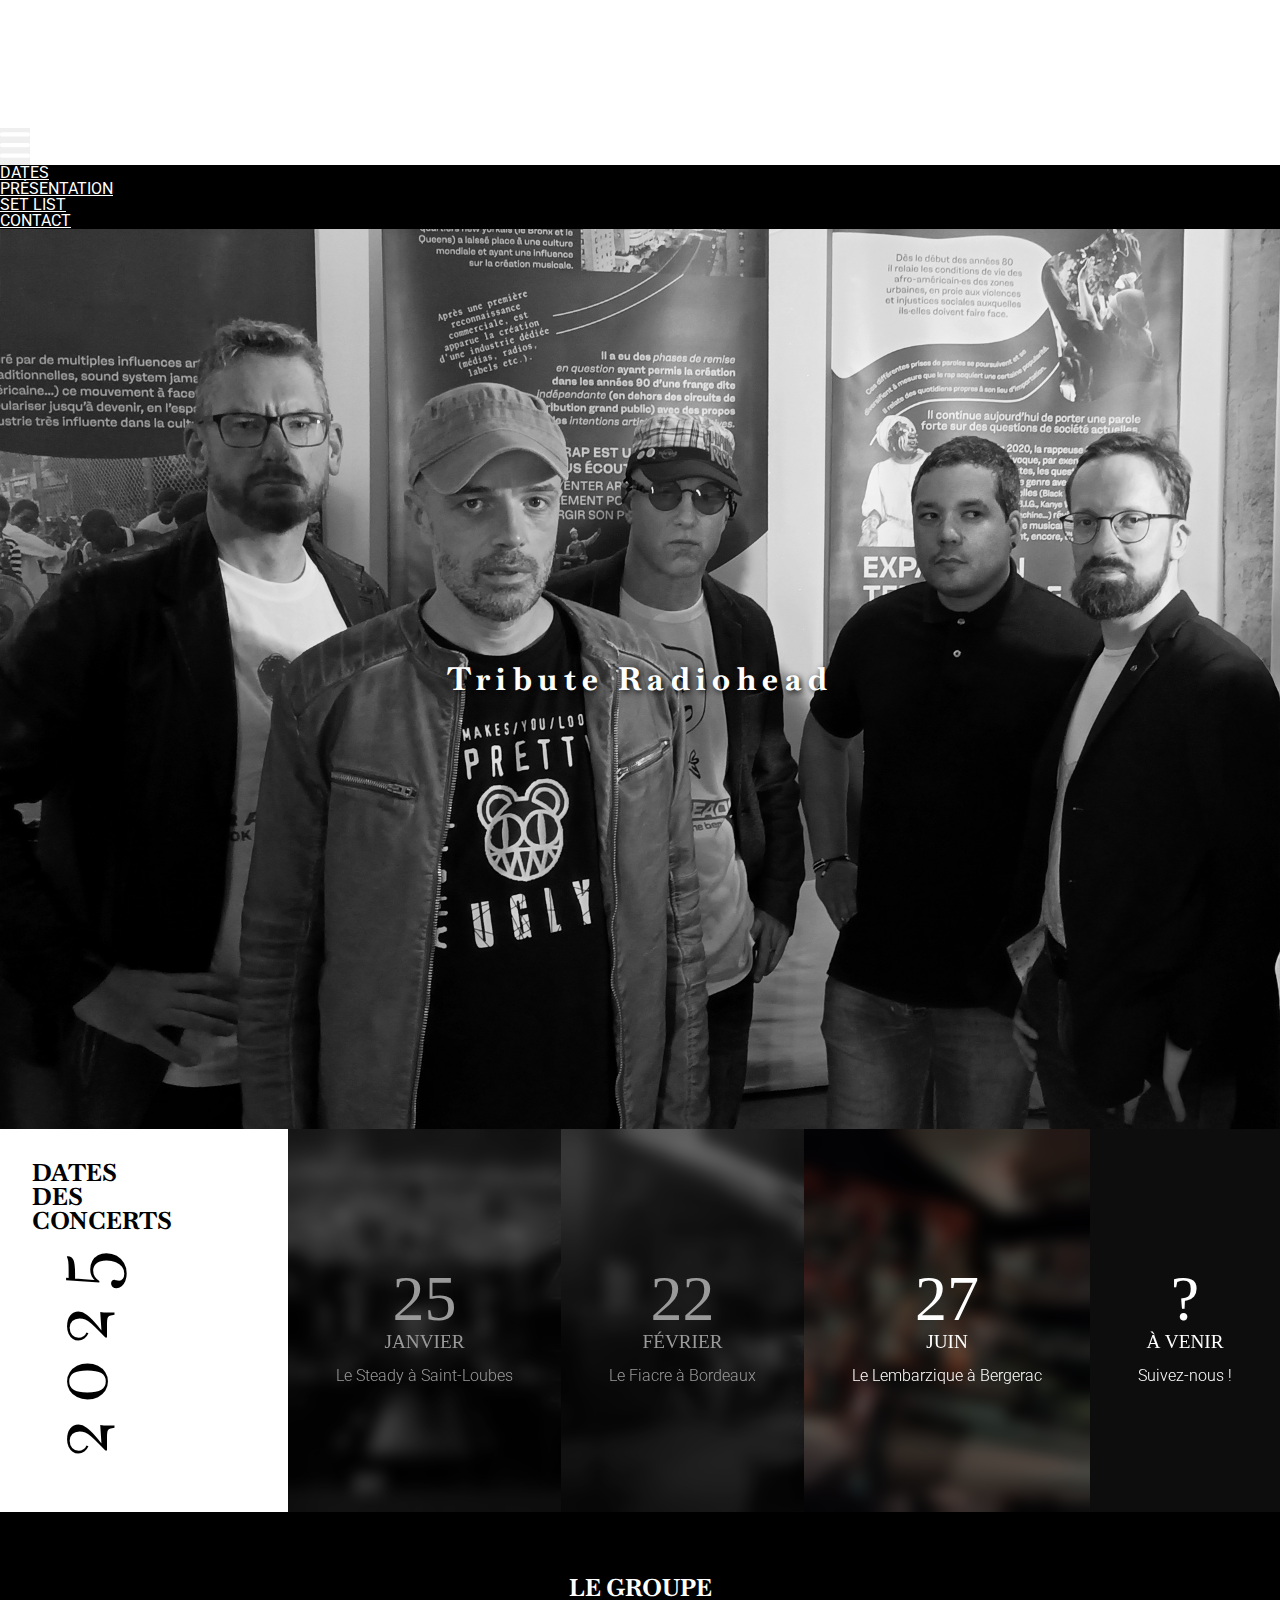
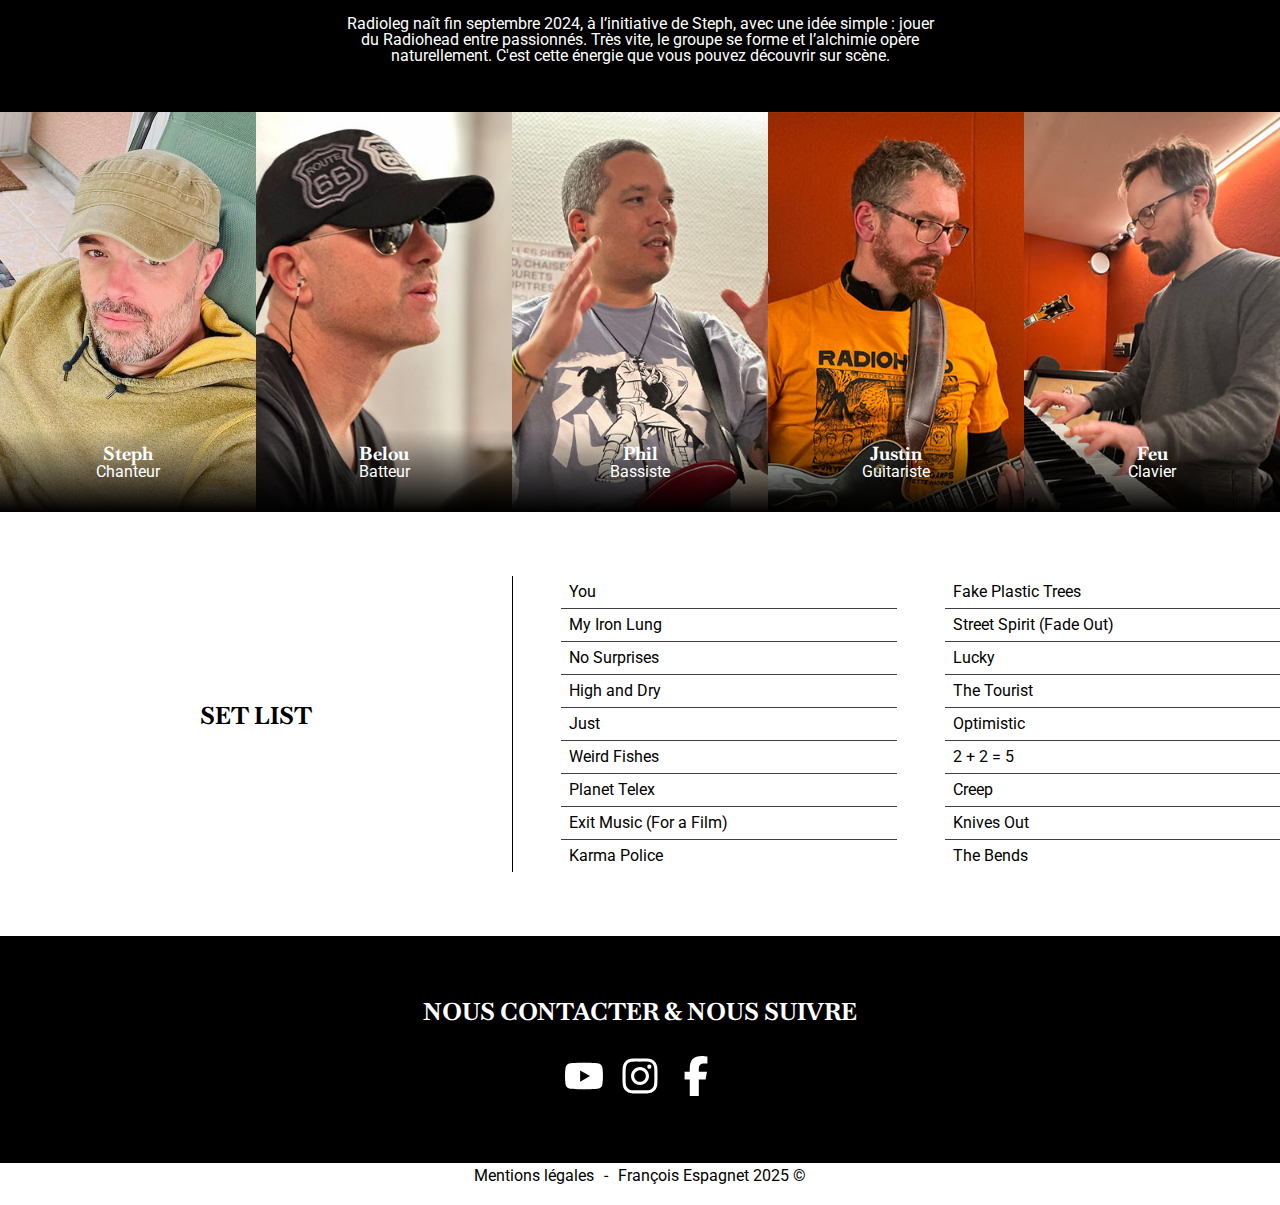
==== commit cb5e44f6: "suppression date mars" ====
--- a/index.html
+++ b/index.html
@@ -69,16 +69,6 @@
                           </time>
                           <div class="lieu">Le Fiacre à Bordeaux</div>
                       </div>
-                </div>
-
-                <div class="date-card col-lg-3 col-md-6 col-12" style="background-image: url('img/bistro-287.jpg');">
-                    <div class="overlay">
-                        <time datetime="2025-03-29">
-                            <span class="jour">29</span>
-                            <span class="mois">mars</span>
-                        </time>
-                        <div class="lieu">Bistro 287 à Cestas</div>
-                    </div>
                 </div>
 
                 <div class="date-card col-lg-3 col-md-6 col-12" style="background-image: url('img/le-lembarzique.jpg');">
